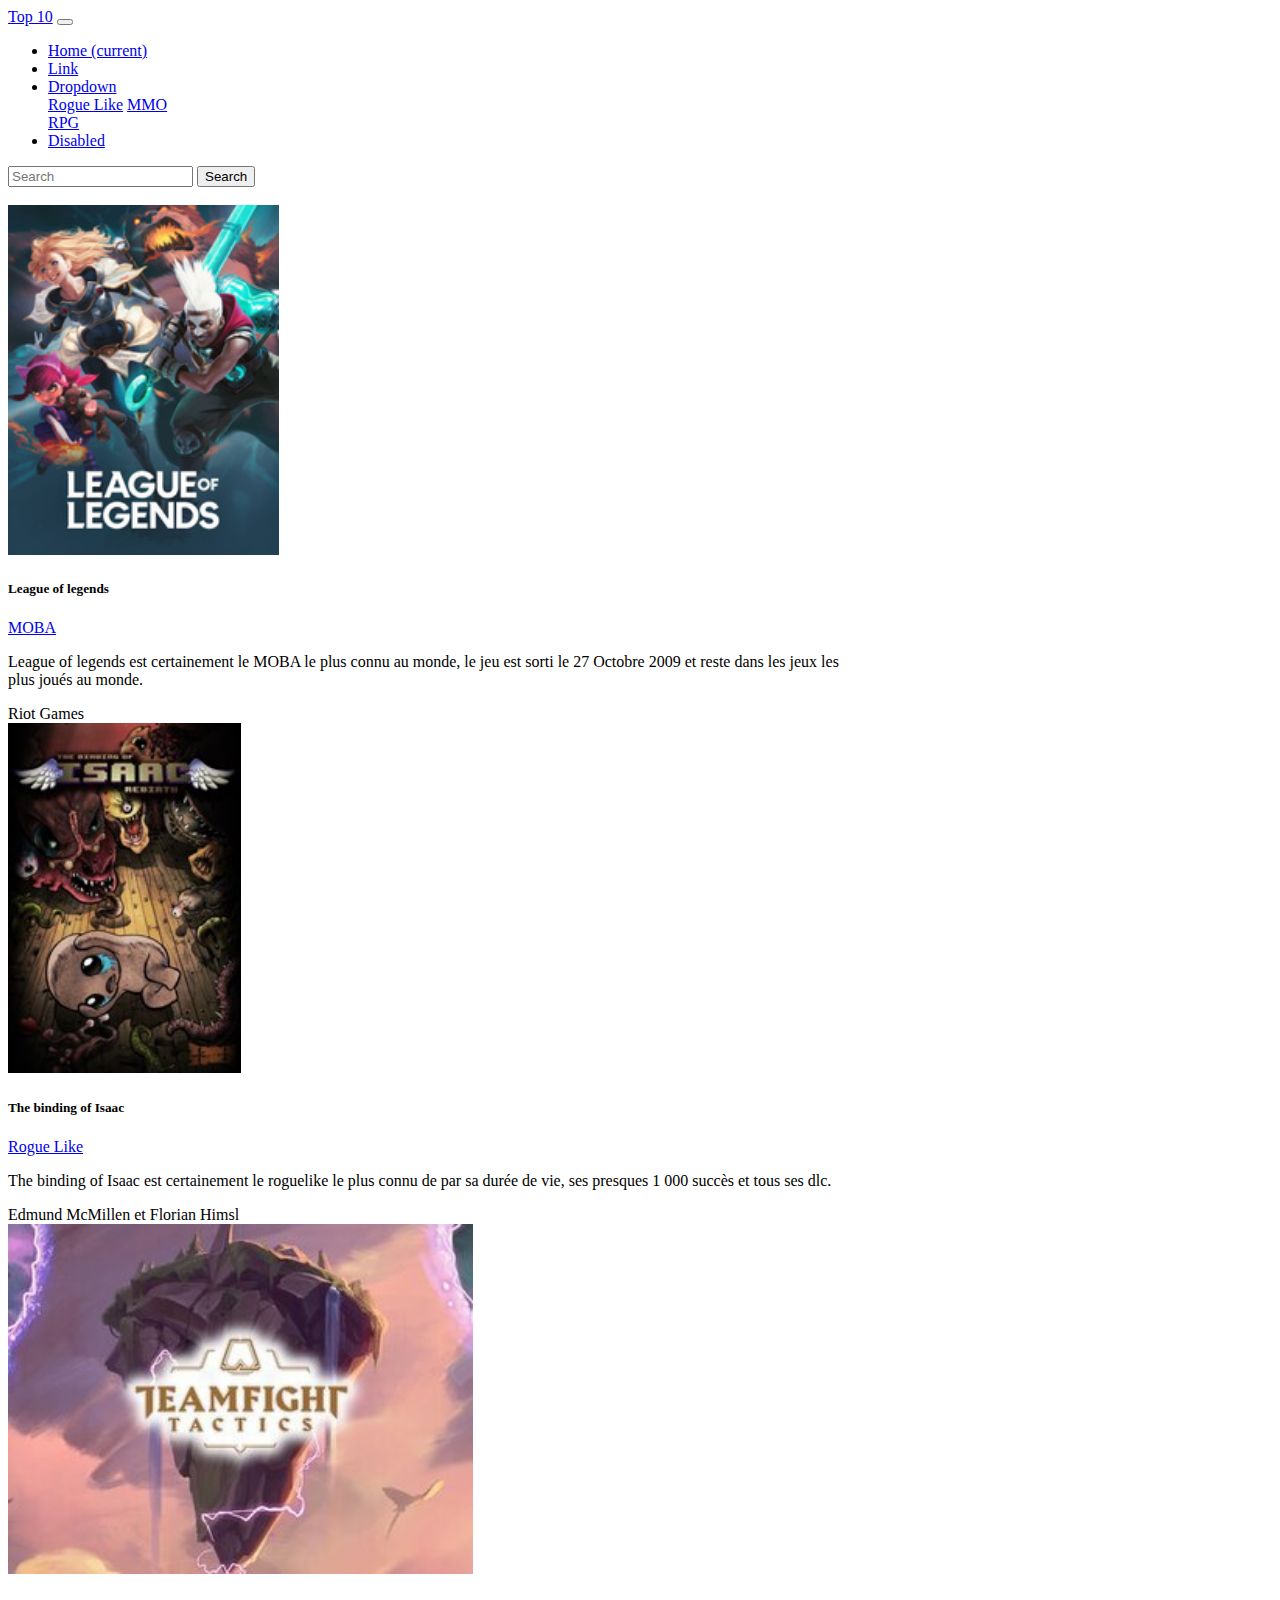
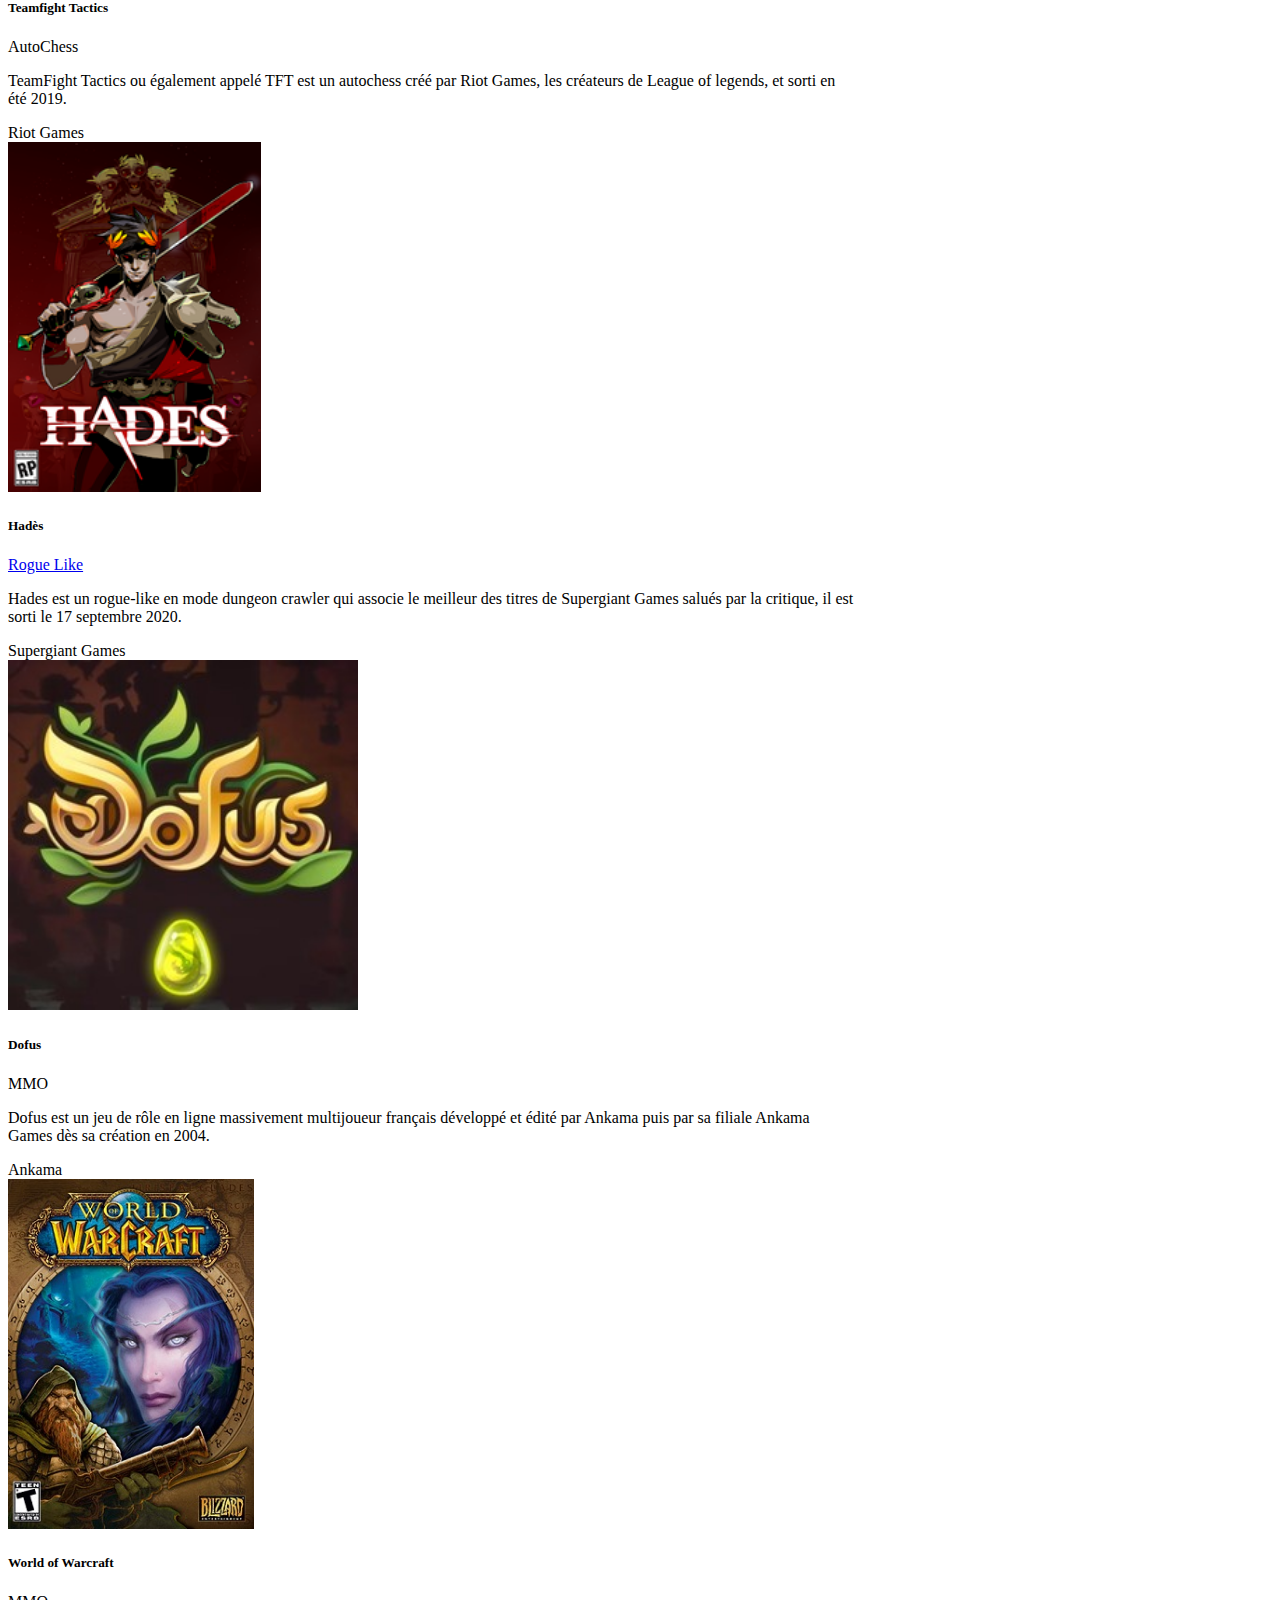
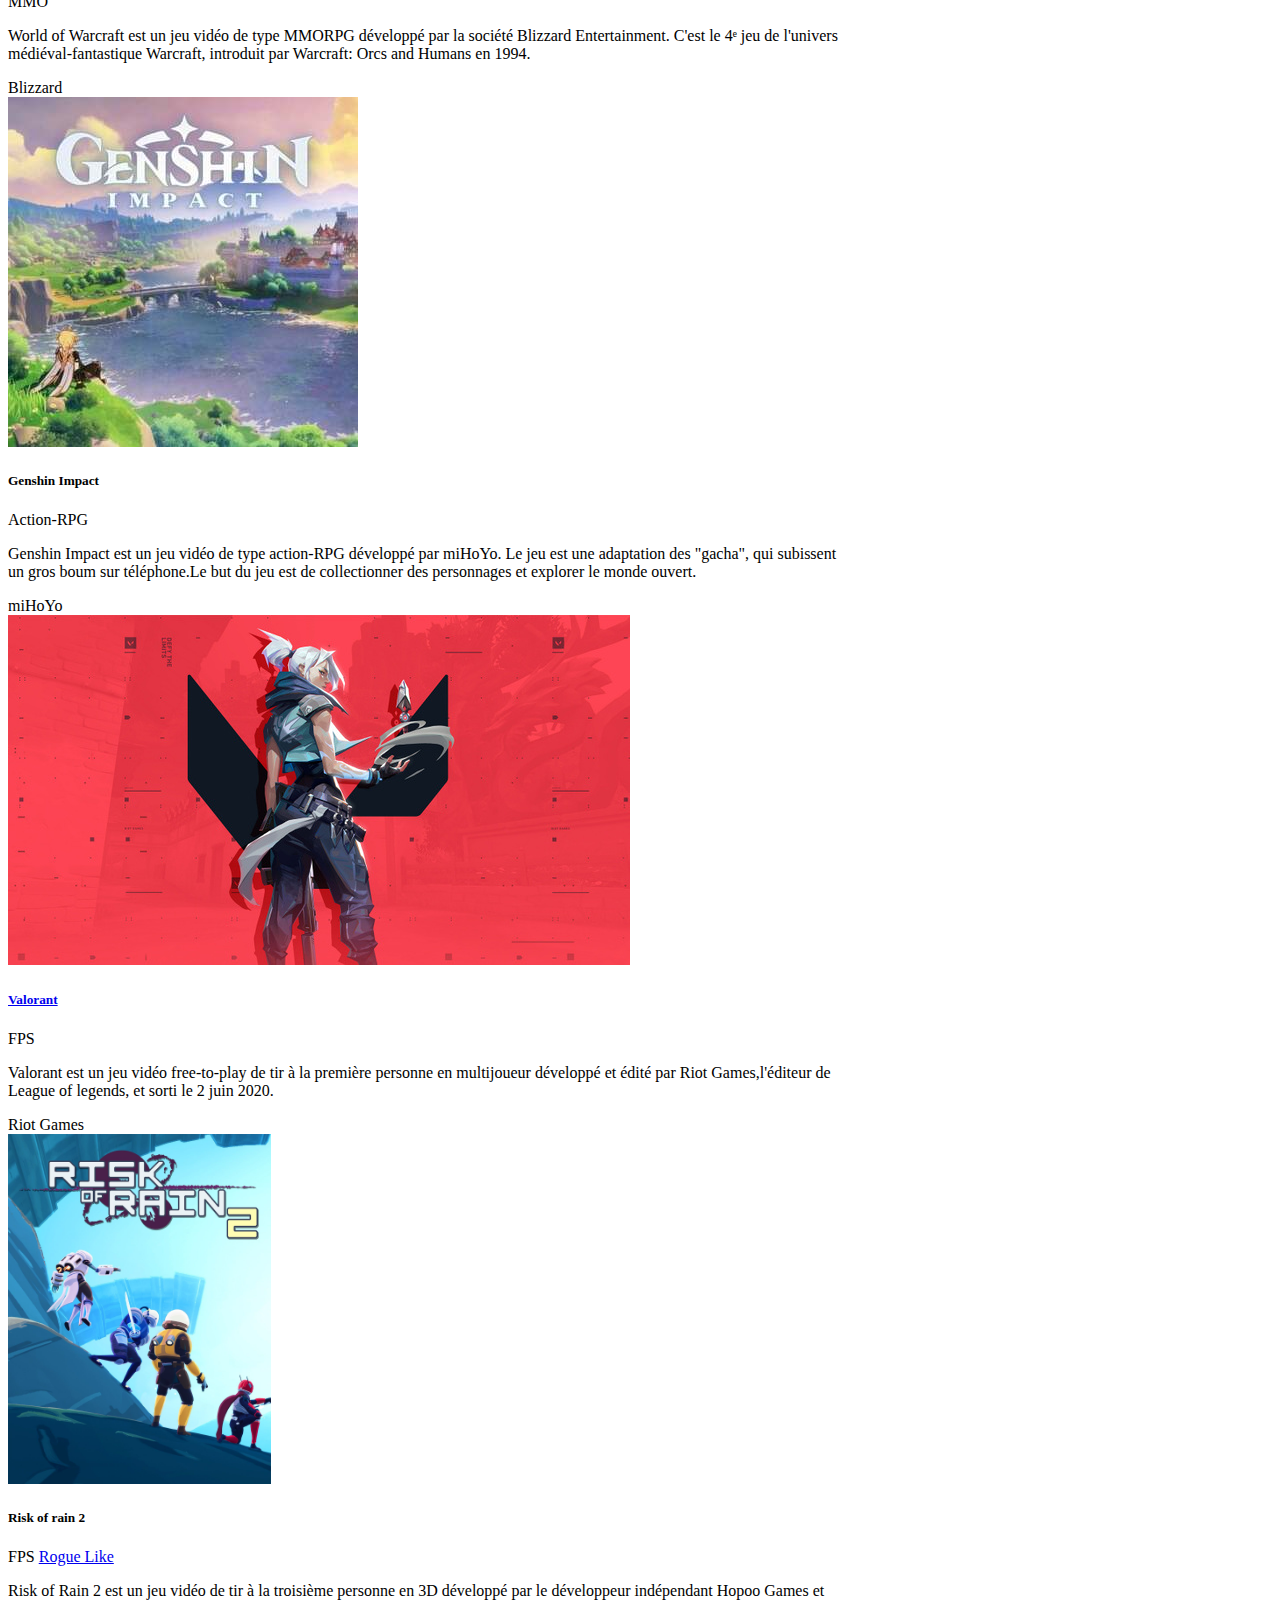
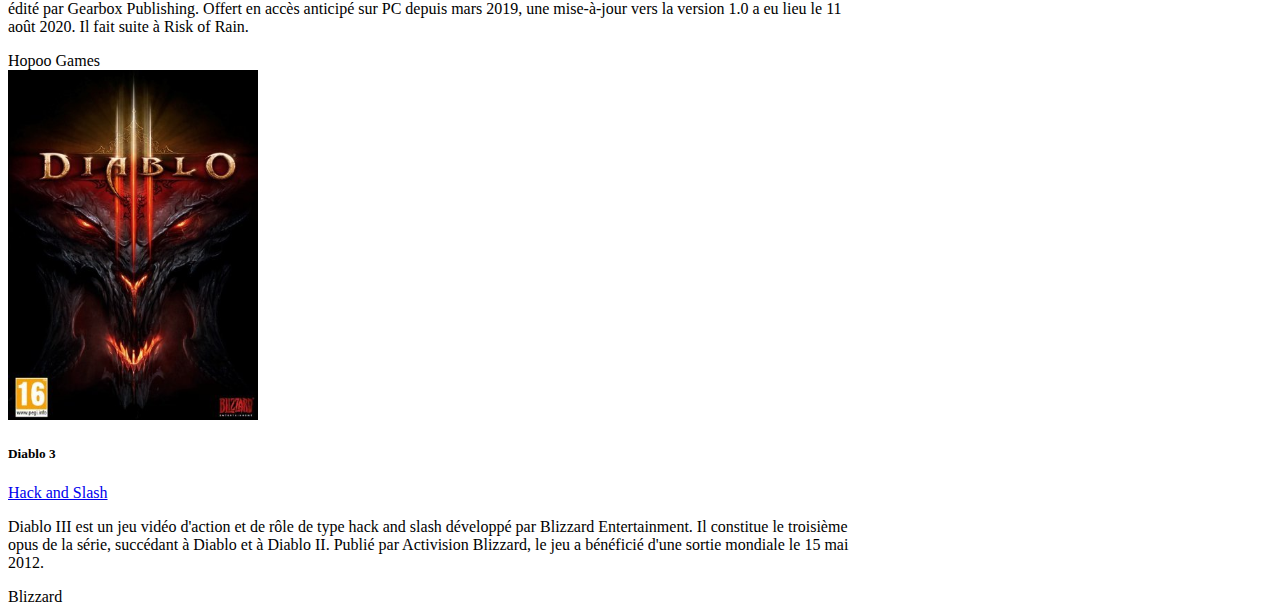
==== front.html @ 558c1506 "test" ====
<!DOCTYPE html>
<html lang="en">

<head>
    <meta charset="UTF-8">
    <meta name="viewport" content="width=device-width, initial-scale=1, shrink-to-fit=no">
    <link rel="stylesheet" href="https://cdn.jsdelivr.net/npm/bootstrap@4.5.3/dist/css/bootstrap.min.css"
        integrity="sha384-TX8t27EcRE3e/ihU7zmQxVncDAy5uIKz4rEkgIXeMed4M0jlfIDPvg6uqKI2xXr2" crossorigin="anonymous">
    <link rel="stylesheet" href="style.css">
    <title>Top 10</title>
</head>
<nav class="navbar navbar-expand-lg navbar-dark bg-dark">
    <a class="navbar-brand" href="#">Top 10</a>
    <button class="navbar-toggler" type="button" data-toggle="collapse" data-target="#navbarSupportedContent" aria-controls="navbarSupportedContent" aria-expanded="false" aria-label="Toggle navigation">
      <span class="navbar-toggler-icon"></span>
    </button>
  
    <div class="collapse navbar-collapse" id="navbarSupportedContent">
      <ul class="navbar-nav mr-auto">
        <li class="nav-item active">
          <a class="nav-link" href="#">Home <span class="sr-only">(current)</span></a>
        </li>
        <li class="nav-item">
          <a class="nav-link" href="#">Link</a>
        </li>
        <li class="nav-item dropdown">
          <a class="nav-link dropdown-toggle" href="#" id="navbarDropdown" role="button" data-toggle="dropdown" aria-haspopup="true" aria-expanded="false">
            Dropdown
          </a>
          <div class="dropdown-menu" aria-labelledby="navbarDropdown">
            <a class="dropdown-item" href="#">Rogue Like</a>
            <a class="dropdown-item" href="#">MMO</a>
            <div class="dropdown-divider"></div>
            <a class="dropdown-item" href="#">RPG</a>
          </div>
        </li>
        <li class="nav-item">
          <a class="nav-link disabled" href="#">Disabled</a>
        </li>
      </ul>
      <form class="form-inline my-2 my-lg-0">
        <input class="form-control mr-sm-2" type="search" placeholder="Search" aria-label="Search">
        <button class="btn btn-outline-success my-2 my-sm-0" type="submit">Search</button>
      </form>
    </div>
</nav>

<body>
    <br>
    <script src="https://code.jquery.com/jquery-3.5.1.slim.min.js"
        integrity="sha384-DfXdz2htPH0lsSSs5nCTpuj/zy4C+OGpamoFVy38MVBnE+IbbVYUew+OrCXaRkfj" crossorigin="anonymous">
    </script>

    <div class="row row-cols-1 row-cols-md-4 mx-auto" style="max-width: 67%;">
        <div class="col mb-4">
            <div class="card text-white bg-dark">
                <img src="images\leagueoflegendstest (1).jpg" style="height: 350px;" class="card-img-top" alt="Lol">
                <div class="card-body">
                    <h5 class="card-title">League of legends</h5>
                    <a href="#" class="badge badge-info">MOBA</a>
                    <p class="card-text">League of legends est certainement le MOBA le plus connu au monde, le jeu est
                        sorti le 27 Octobre 2009 et reste dans les jeux les plus joués au monde.</p>
                    <footer class="blockquote-footer">Riot Games<cite title="Source Title"></cite></footer>
                </div>
            </div>
        </div>
        <div class="col mb-4">
            <div class="card text-white bg-dark">
                <img src="images\TBDOI.jpg" style="height: 350px;" class="card-img-top" alt="tbi">
                <div class="card-body">
                    <h5 class="card-title">The binding of Isaac</h5>
                    <a href="#" class="badge badge-success">Rogue Like</a>
                    <p class="card-text">The binding of Isaac est certainement le roguelike le plus connu de par sa
                        durée de vie, ses presques 1 000 succès et tous ses dlc.</p>
                    <footer class="blockquote-footer">Edmund McMillen et Florian Himsl<cite title="Source Title"></cite></footer>
                </div>
            </div>
        </div>
        <div class="col mb-4">
            <div class="card text-white bg-dark">
                <img src="images\tft (1).jpg" style="height: 350px;" class="card-img-top" alt="tft">
                <div class="card-body">
                    <h5 class="card-title">Teamfight Tactics</h5>
                    <span class="badge badge-pill badge-secondary">AutoChess</span>
                    <p class="card-text">TeamFight Tactics ou également appelé TFT est un autochess créé par Riot Games,
                        les créateurs de League of legends, et sorti en été 2019.</p>
                        <footer class="blockquote-footer">Riot Games<cite title="Source Title"></cite></footer>
                </div>
            </div>
        </div>
        <div class="col mb-4">
            <div class="card text-white bg-dark">
                <img src="images\hades (1).png" style="height: 350px;" class="card-img-top" alt="hades">
                <div class="card-body">
                    <h5 class="card-title">Hadès</h5>
                    <a href="#" class="badge badge-success">Rogue Like</a>
                    <p class="card-text">Hades est un rogue-like en mode dungeon crawler qui associe le meilleur des
                        titres de Supergiant Games salués par la critique, il est sorti le 17 septembre 2020.</p>
                    <footer class="blockquote-footer">Supergiant Games<cite title="Source Title"></cite></footer>
                </div>
            </div>
        </div>
        <div class="col mb-4">
            <div class="card text-white bg-dark">
                <img src="images\dofus-aTLTcV (1).jpg" style="height: 350px;" class="card-img-top" alt="dofus">
                <div class="card-body">
                    <h5 class="card-title">Dofus</h5>
                    <span class="badge badge-pill badge-light">MMO</span>
                    <p class="card-text">Dofus est un jeu de rôle en ligne massivement multijoueur français développé et
                        édité par Ankama puis par sa filiale Ankama Games dès sa création en 2004.</p>
                    <footer class="blockquote-footer">Ankama<cite title="Source Title"></cite></footer>
                </div>
            </div>
        </div>
        <div class="col mb-4">
            <div class="card text-white bg-dark">
                <img src="images\Wow.jpg" style="height: 350px;" class="card-img-top" alt="wow">
                <div class="card-body">
                    <h5 class="card-title">World of Warcraft</h5>
                    <span class="badge badge-pill badge-light">MMO</span>
                    <p class="card-text">World of Warcraft est un jeu vidéo de type MMORPG développé par la société
                        Blizzard Entertainment. C'est le 4ᵉ jeu de l'univers médiéval-fantastique Warcraft, introduit
                        par Warcraft: Orcs and Humans en 1994.</p>
                    <footer class="blockquote-footer">Blizzard<cite title="Source Title"></cite></footer>
                </div>
            </div>
        </div>
        <div class="col mb-4">
            <div class="card text-white bg-dark">
                <img src="images\genshin-impact-cover (1).jpg" style="height: 350px;" class="card-img-top"
                    alt="genshin">
                <div class="card-body">
                    <h5 class="card-title">Genshin Impact</h5>
                    <span class="badge badge-pill badge-warning">Action-RPG</span>
                    <p class="card-text">Genshin Impact est un jeu vidéo de type action-RPG développé par miHoYo. Le jeu
                        est une adaptation des "gacha", qui subissent un gros boum sur téléphone.Le but du jeu est de
                        collectionner des personnages et explorer le monde ouvert.</p>
                    <footer class="blockquote-footer">miHoYo<cite title="Source Title"></cite></footer>
                </div>
            </div>
        </div>
        <div class="col mb-4">
            <div class="card text-white bg-dark">
                <img src="images\valolo (1).jpg" style="height: 350px;" class="card-img-top" alt="valorant">
                <div class="card-body">
                    <h5 class="card-title"><a href="https://playvalorant.com/en-gb/">Valorant</a></h5>
                    <span class="badge badge-pill badge-primary">FPS</span>
                    <p class="card-text">Valorant est un jeu vidéo free-to-play de tir à la première personne en multijoueur développé et édité par Riot Games,l'éditeur de League of legends, et sorti le 2 juin 2020.</p>
                    <footer class="blockquote-footer">Riot Games<cite title="Source Title"></cite></footer>
                </div>
            </div>
        </div>
        <div class="col mb-4">
            <div class="card text-white bg-dark">
                <img src="images\risk-of-rain-2-cover.jpg" style="height: 350px;" class="card-img-top" alt="Lol">
                <div class="card-body">
                    <h5 class="card-title">Risk of rain 2</h5>
                    <span class="badge badge-pill badge-primary">FPS</span>
                    <a href="#Lol" class="badge badge-success">Rogue Like</a>
                    <p class="card-text">Risk of Rain 2 est un jeu vidéo de tir à la troisième personne en 3D développé par le développeur indépendant Hopoo Games et édité par Gearbox Publishing. Offert en accès anticipé sur PC depuis mars 2019, une mise-à-jour vers la version 1.0 a eu lieu le 11 août 2020. Il fait suite à Risk of Rain.</p>
                    <footer class="blockquote-footer">Hopoo Games<cite title="Source Title"></cite></footer>
                </div>
            </div>
        </div>
        <div class="col mb-4">
            <div class="card text-white bg-dark">
                <img src="images\diablo3.jpg" style="height: 350px;" class="card-img-top" alt="Lol">
                <div class="card-body">
                    <h5 class="card-title">Diablo 3</h5>
                    <a href="#" class="badge badge-danger">Hack and Slash</a>
                    <p class="card-text">Diablo III est un jeu vidéo d'action et de rôle de type hack and slash développé par Blizzard Entertainment. Il constitue le troisième opus de la série, succédant à Diablo et à Diablo II. Publié par Activision Blizzard, le jeu a bénéficié d'une sortie mondiale le 15 mai 2012.</p>
                    <footer class="blockquote-footer">Blizzard<cite title="Source Title"></cite></footer>
                    
                </div>
            </div>
        </div>


    </div>
</body>

</html>
---- style.css ----
body {
    background: url(images\milky.jpg)no-repeat fixed;
    background: cover;
}
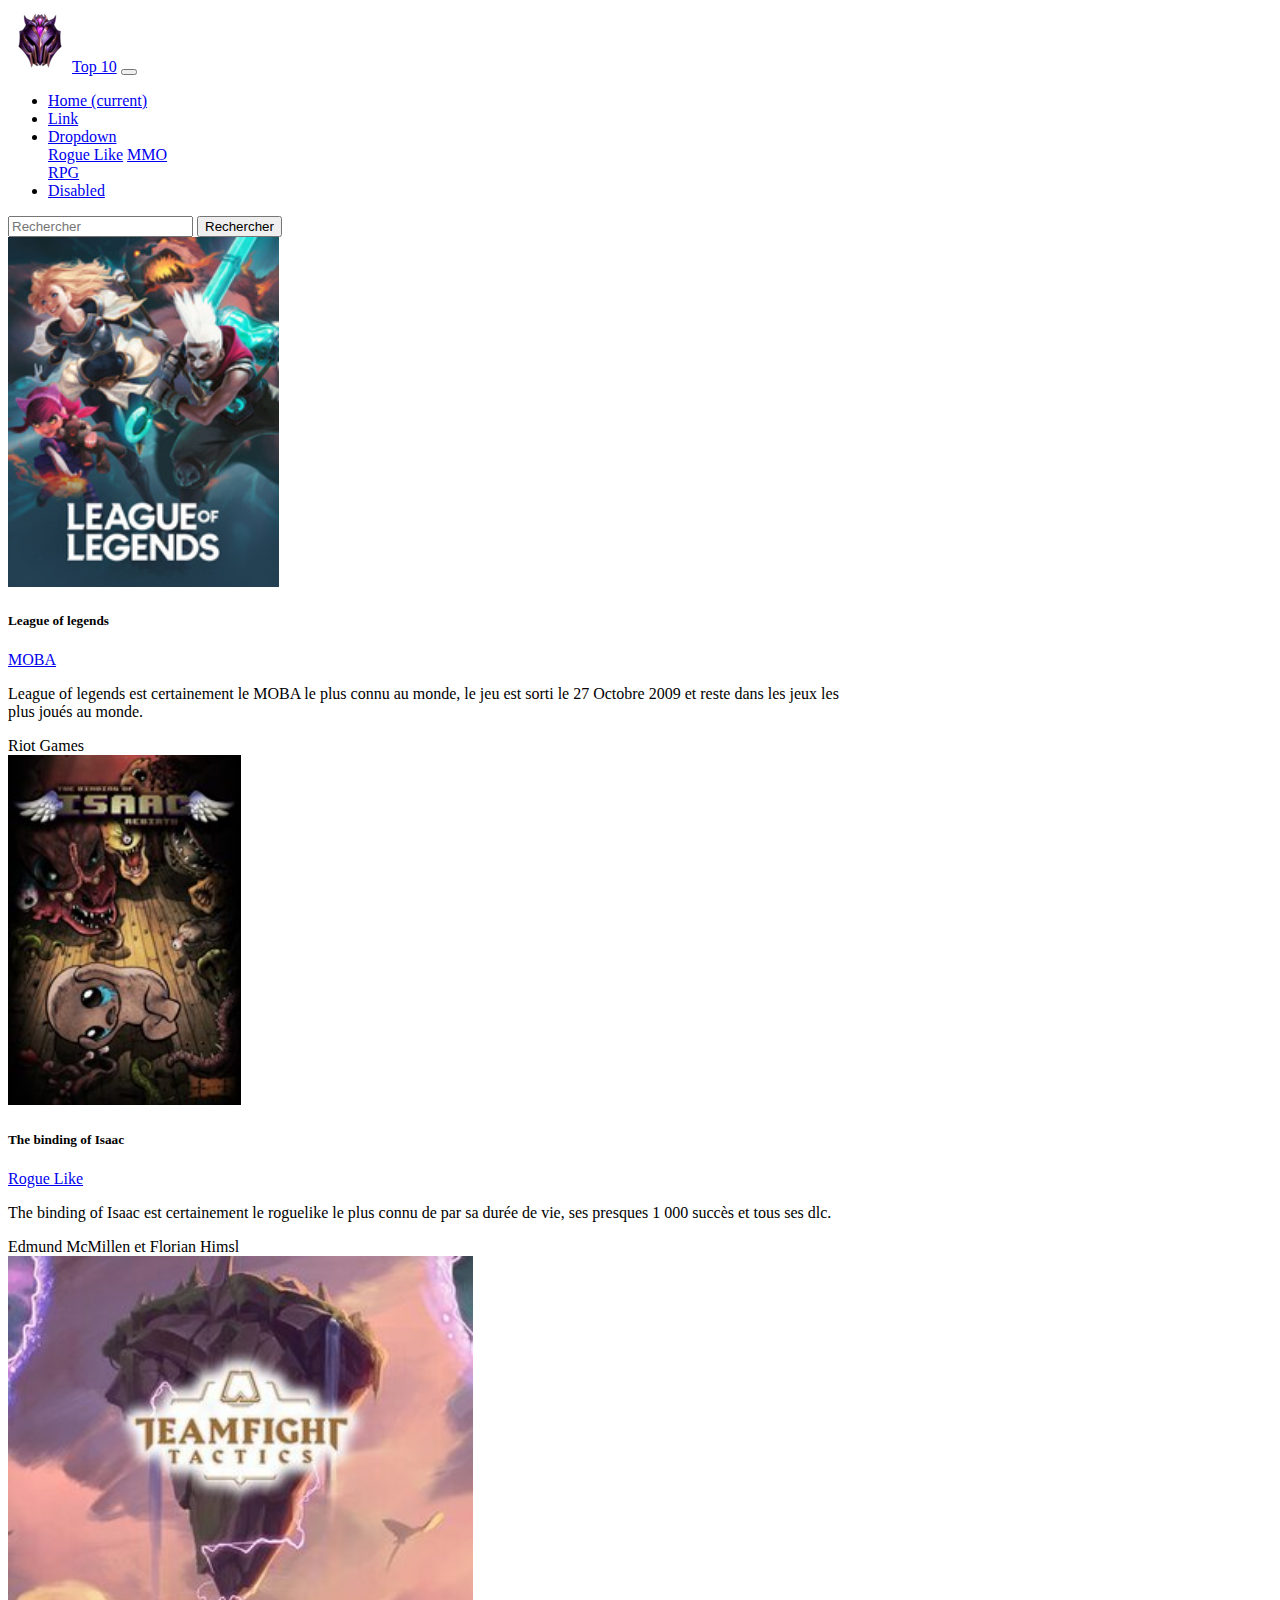
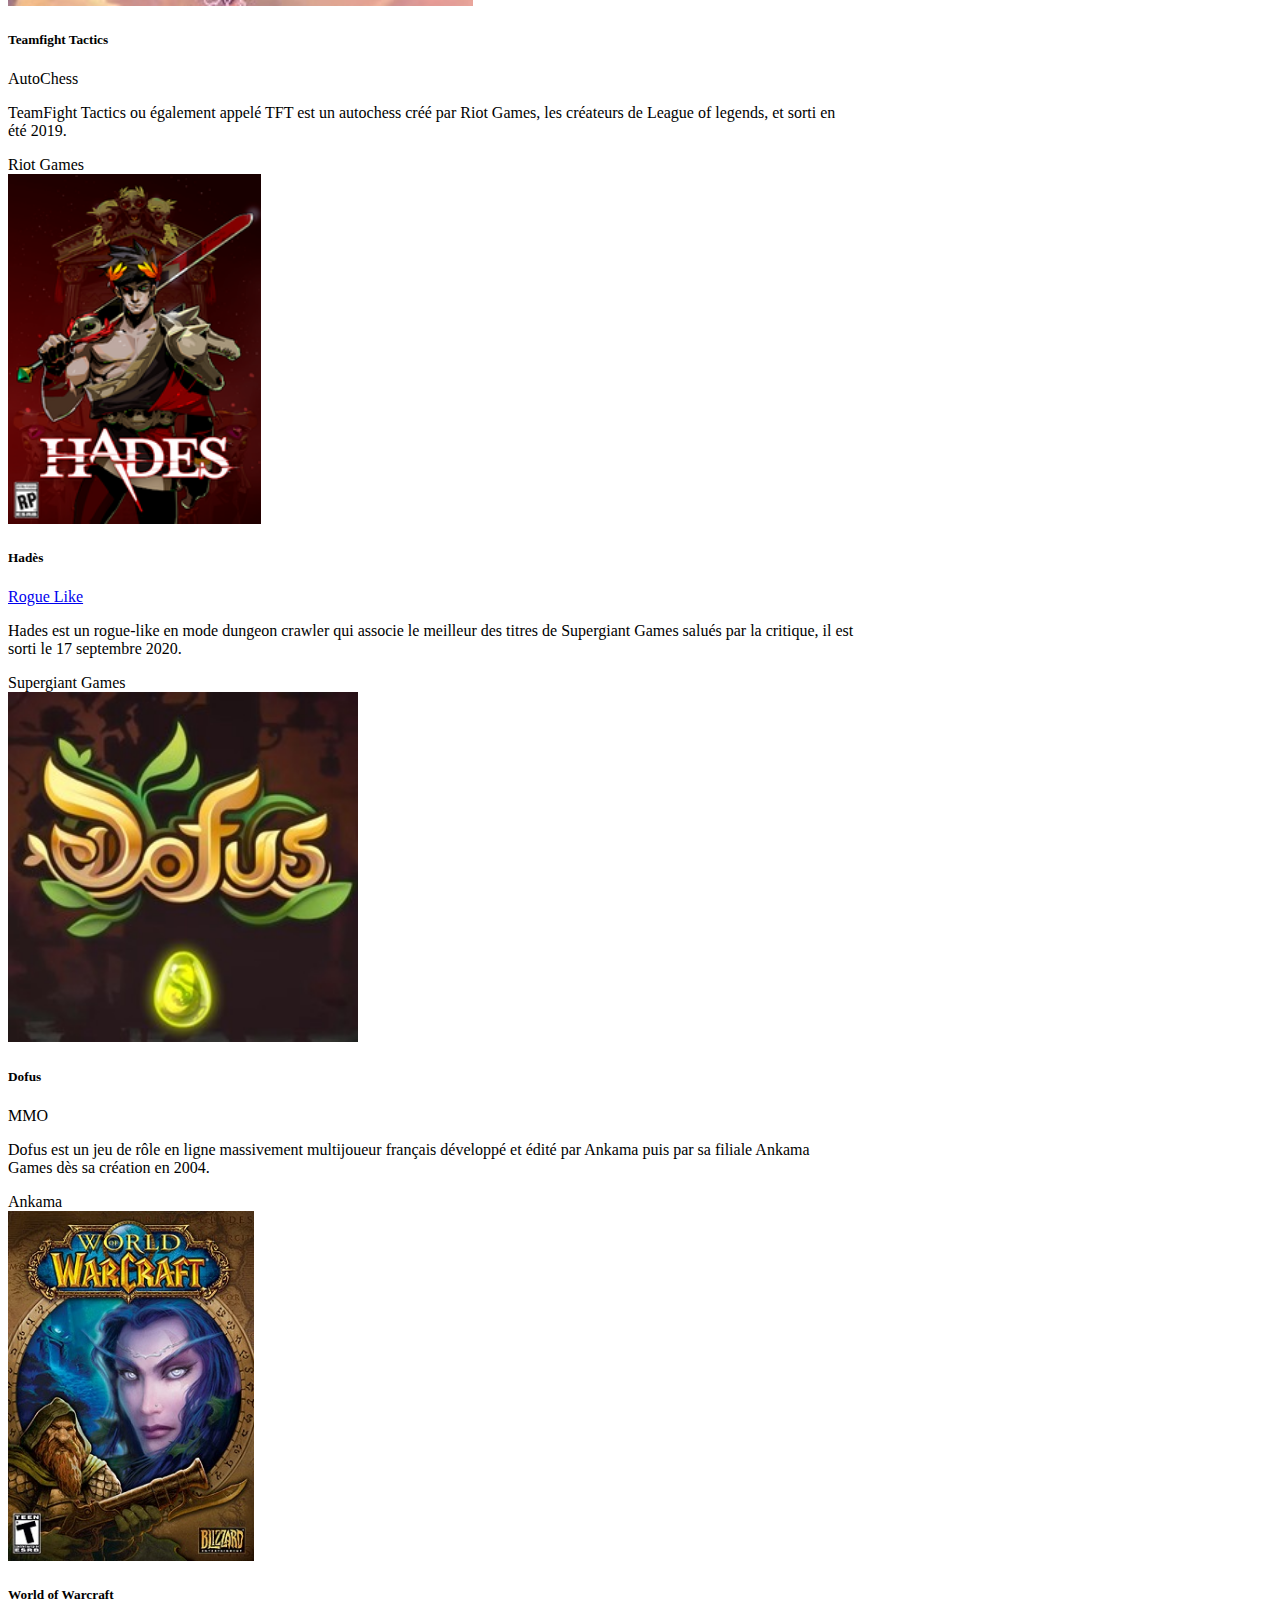
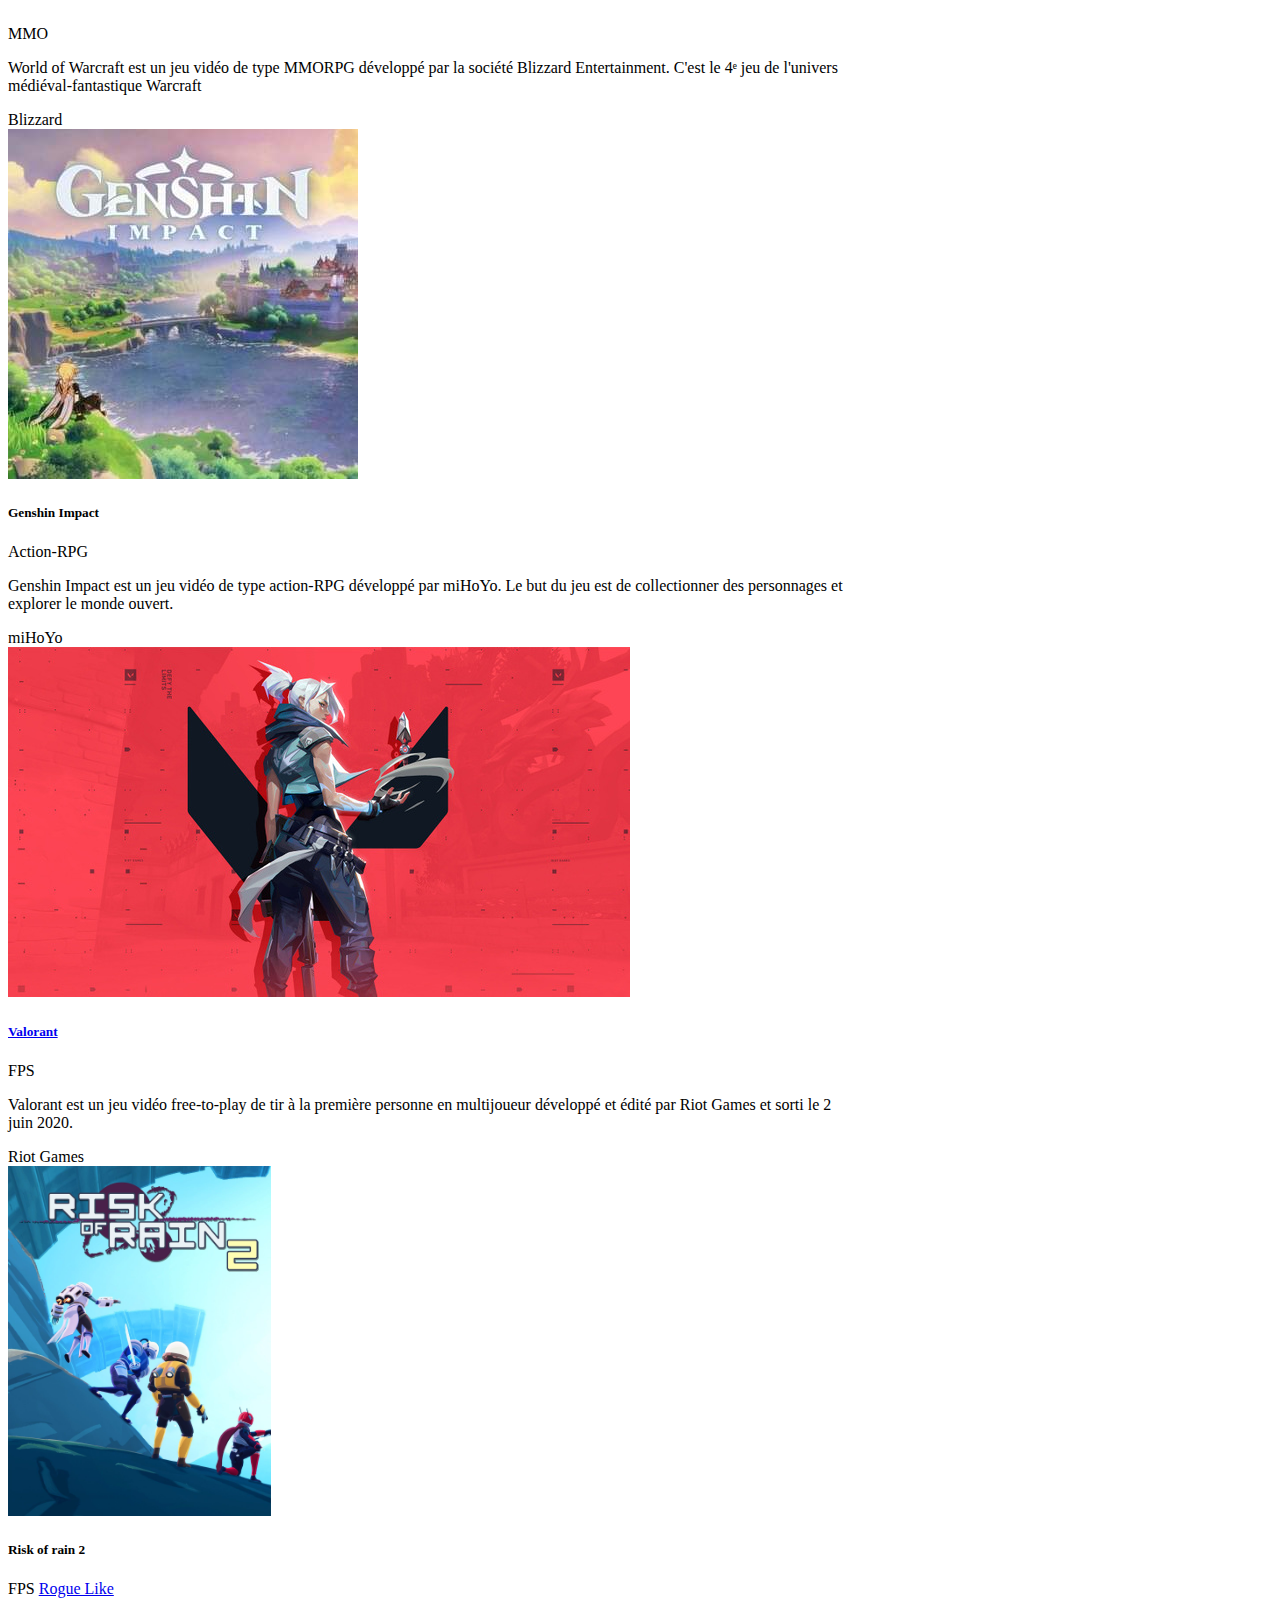
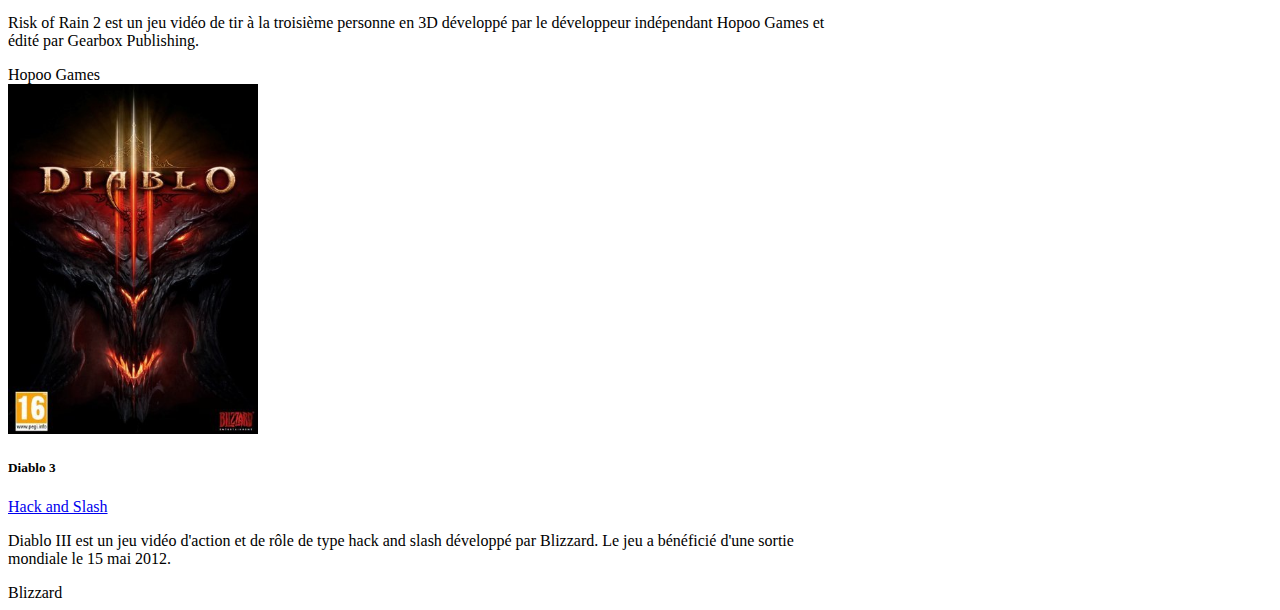
==== commit 1174195c: "try" ====
--- a/front.html
+++ b/front.html
@@ -4,13 +4,13 @@
 <head>
     <meta charset="UTF-8">
     <meta name="viewport" content="width=device-width, initial-scale=1, shrink-to-fit=no">
+    <link rel="stylesheet" href="style.css">
     <link rel="stylesheet" href="https://cdn.jsdelivr.net/npm/bootstrap@4.5.3/dist/css/bootstrap.min.css"
         integrity="sha384-TX8t27EcRE3e/ihU7zmQxVncDAy5uIKz4rEkgIXeMed4M0jlfIDPvg6uqKI2xXr2" crossorigin="anonymous">
-    <link rel="stylesheet" href="style.css">
     <title>Top 10</title>
 </head>
 <nav class="navbar navbar-expand-lg navbar-dark bg-dark">
-    <a class="navbar-brand" href="#">Top 10</a>
+    <a class="navbar-brand" href="#"><img class="rounded-circle" src="images\master_1.png" alt="Circle image">Top 10</a>
     <button class="navbar-toggler" type="button" data-toggle="collapse" data-target="#navbarSupportedContent" aria-controls="navbarSupportedContent" aria-expanded="false" aria-label="Toggle navigation">
       <span class="navbar-toggler-icon"></span>
     </button>
@@ -39,19 +39,25 @@
         </li>
       </ul>
       <form class="form-inline my-2 my-lg-0">
-        <input class="form-control mr-sm-2" type="search" placeholder="Search" aria-label="Search">
-        <button class="btn btn-outline-success my-2 my-sm-0" type="submit">Search</button>
+        <input class="form-control mr-sm-2" type="search" placeholder="Rechercher" aria-label="Search">
+        <button class="btn btn-outline-success my-2 my-sm-0" type="submit">Rechercher</button>
       </form>
     </div>
 </nav>
+<!-- <div class="media">
+    <img src="images\master_1.png"class="d-flex mr-3" data-src="holder.js/64x64?theme=sky" alt="Generic placeholder image">
+    <div class="media-body text-white">
+      <h5 class="mt-0 text-white" >Master tft</h5>
+      Je suis passé master sur tft en octobre 2020.
+    </div>
+</div> -->
 
 <body>
-    <br>
     <script src="https://code.jquery.com/jquery-3.5.1.slim.min.js"
         integrity="sha384-DfXdz2htPH0lsSSs5nCTpuj/zy4C+OGpamoFVy38MVBnE+IbbVYUew+OrCXaRkfj" crossorigin="anonymous">
     </script>
 
-    <div class="row row-cols-1 row-cols-md-4 mx-auto" style="max-width: 67%;">
+    <div class="row row-cols-1 row-cols-md-4 mx-auto mt-2" style="max-width: 67%;">
         <div class="col mb-4">
             <div class="card text-white bg-dark">
                 <img src="images\leagueoflegendstest (1).jpg" style="height: 350px;" class="card-img-top" alt="Lol">
@@ -119,8 +125,7 @@
                     <h5 class="card-title">World of Warcraft</h5>
                     <span class="badge badge-pill badge-light">MMO</span>
                     <p class="card-text">World of Warcraft est un jeu vidéo de type MMORPG développé par la société
-                        Blizzard Entertainment. C'est le 4ᵉ jeu de l'univers médiéval-fantastique Warcraft, introduit
-                        par Warcraft: Orcs and Humans en 1994.</p>
+                        Blizzard Entertainment. C'est le 4ᵉ jeu de l'univers médiéval-fantastique Warcraft</p>
                     <footer class="blockquote-footer">Blizzard<cite title="Source Title"></cite></footer>
                 </div>
             </div>
@@ -132,8 +137,7 @@
                 <div class="card-body">
                     <h5 class="card-title">Genshin Impact</h5>
                     <span class="badge badge-pill badge-warning">Action-RPG</span>
-                    <p class="card-text">Genshin Impact est un jeu vidéo de type action-RPG développé par miHoYo. Le jeu
-                        est une adaptation des "gacha", qui subissent un gros boum sur téléphone.Le but du jeu est de
+                    <p class="card-text">Genshin Impact est un jeu vidéo de type action-RPG développé par miHoYo. Le but du jeu est de
                         collectionner des personnages et explorer le monde ouvert.</p>
                     <footer class="blockquote-footer">miHoYo<cite title="Source Title"></cite></footer>
                 </div>
@@ -145,7 +149,7 @@
                 <div class="card-body">
                     <h5 class="card-title"><a href="https://playvalorant.com/en-gb/">Valorant</a></h5>
                     <span class="badge badge-pill badge-primary">FPS</span>
-                    <p class="card-text">Valorant est un jeu vidéo free-to-play de tir à la première personne en multijoueur développé et édité par Riot Games,l'éditeur de League of legends, et sorti le 2 juin 2020.</p>
+                    <p class="card-text">Valorant est un jeu vidéo free-to-play de tir à la première personne en multijoueur développé et édité par Riot Games et sorti le 2 juin 2020.</p>
                     <footer class="blockquote-footer">Riot Games<cite title="Source Title"></cite></footer>
                 </div>
             </div>
@@ -157,7 +161,7 @@
                     <h5 class="card-title">Risk of rain 2</h5>
                     <span class="badge badge-pill badge-primary">FPS</span>
                     <a href="#Lol" class="badge badge-success">Rogue Like</a>
-                    <p class="card-text">Risk of Rain 2 est un jeu vidéo de tir à la troisième personne en 3D développé par le développeur indépendant Hopoo Games et édité par Gearbox Publishing. Offert en accès anticipé sur PC depuis mars 2019, une mise-à-jour vers la version 1.0 a eu lieu le 11 août 2020. Il fait suite à Risk of Rain.</p>
+                    <p class="card-text">Risk of Rain 2 est un jeu vidéo de tir à la troisième personne en 3D développé par le développeur indépendant Hopoo Games et édité par Gearbox Publishing.</p>
                     <footer class="blockquote-footer">Hopoo Games<cite title="Source Title"></cite></footer>
                 </div>
             </div>
@@ -168,7 +172,7 @@
                 <div class="card-body">
                     <h5 class="card-title">Diablo 3</h5>
                     <a href="#" class="badge badge-danger">Hack and Slash</a>
-                    <p class="card-text">Diablo III est un jeu vidéo d'action et de rôle de type hack and slash développé par Blizzard Entertainment. Il constitue le troisième opus de la série, succédant à Diablo et à Diablo II. Publié par Activision Blizzard, le jeu a bénéficié d'une sortie mondiale le 15 mai 2012.</p>
+                    <p class="card-text">Diablo III est un jeu vidéo d'action et de rôle de type hack and slash développé par Blizzard. Le jeu a bénéficié d'une sortie mondiale le 15 mai 2012.</p>
                     <footer class="blockquote-footer">Blizzard<cite title="Source Title"></cite></footer>
                     
                 </div>
@@ -178,5 +182,4 @@
 
     </div>
 </body>
-
 </html>--- a/style.css
+++ b/style.css
@@ -1,4 +1,6 @@
 body {
-    background: url(images\milky.jpg)no-repeat fixed;
-    background: cover;
+    background: url(https://fr.gamewallpapers.com/download.php?img=wallpaper_destiny_2_beyond_light_01_1920x1080.jpg)no-repeat fixed;
+}
+.footer-bot{
+    background:grey;
 }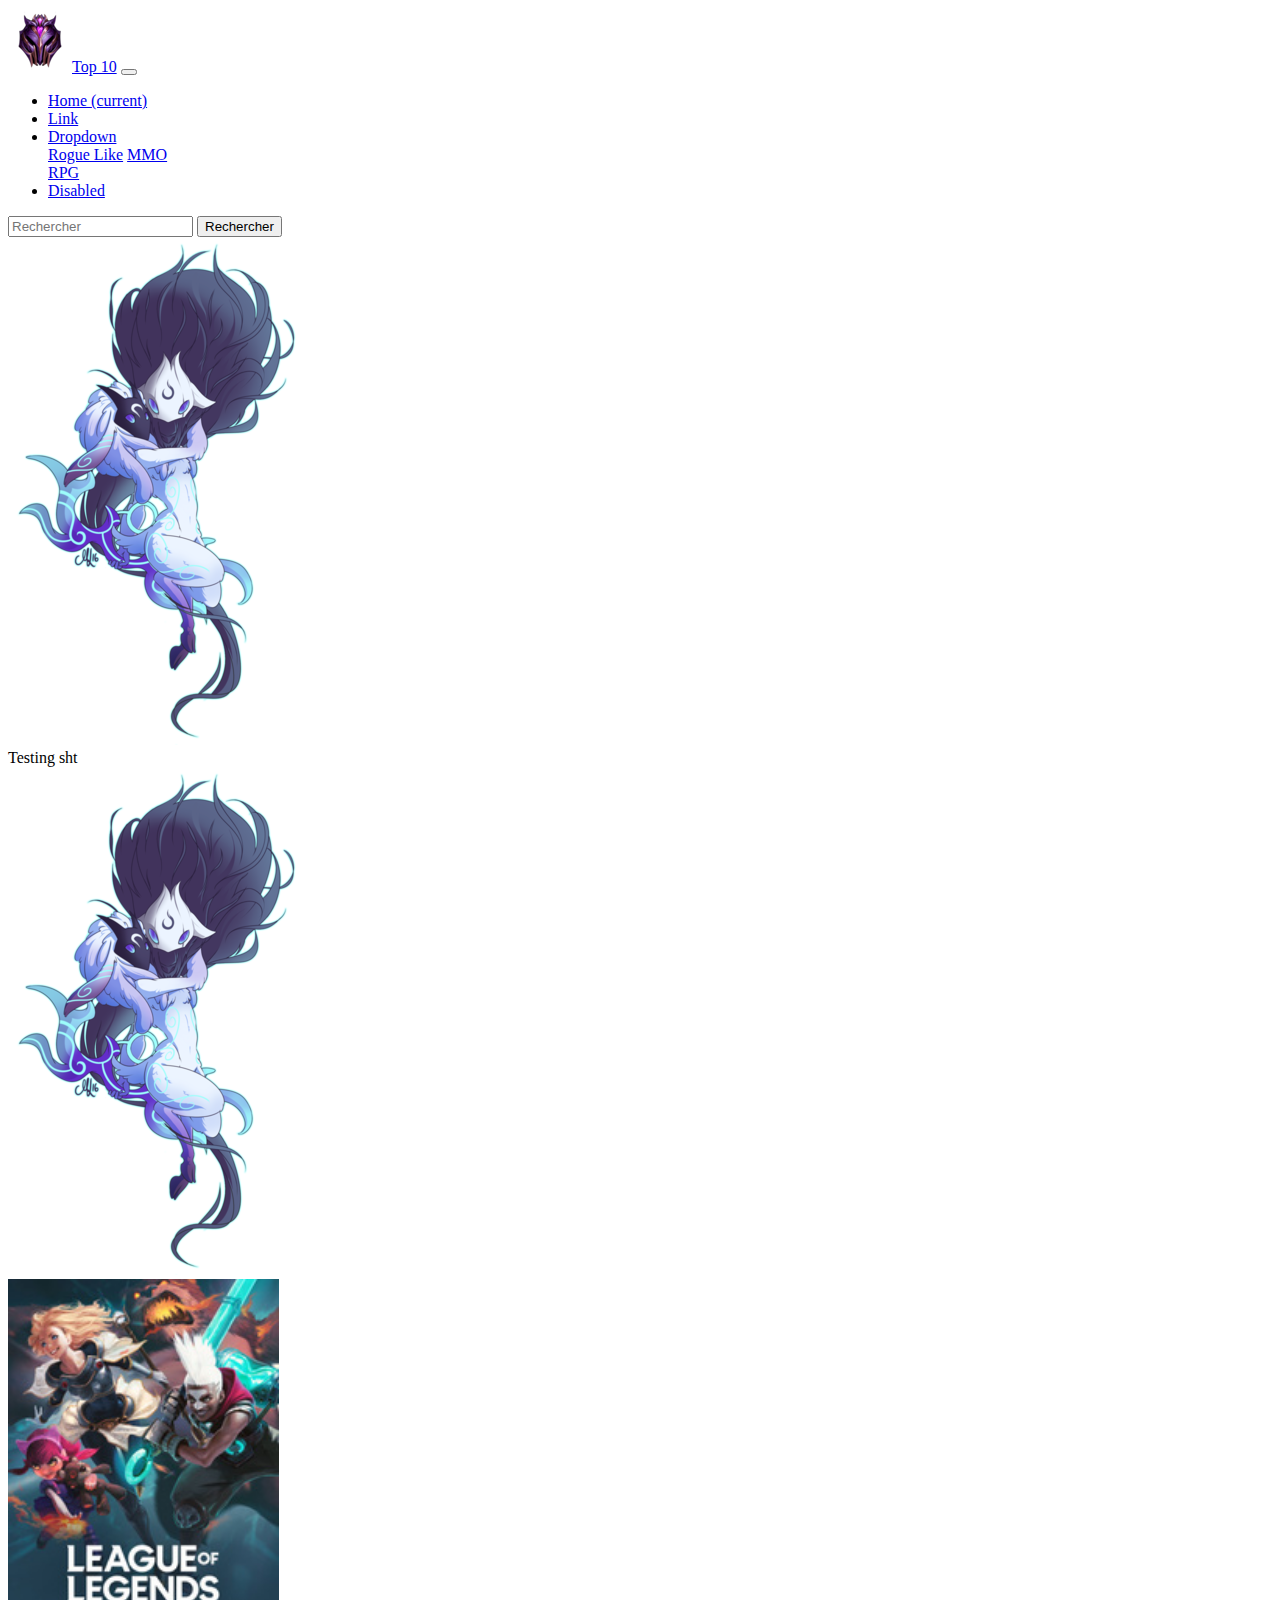
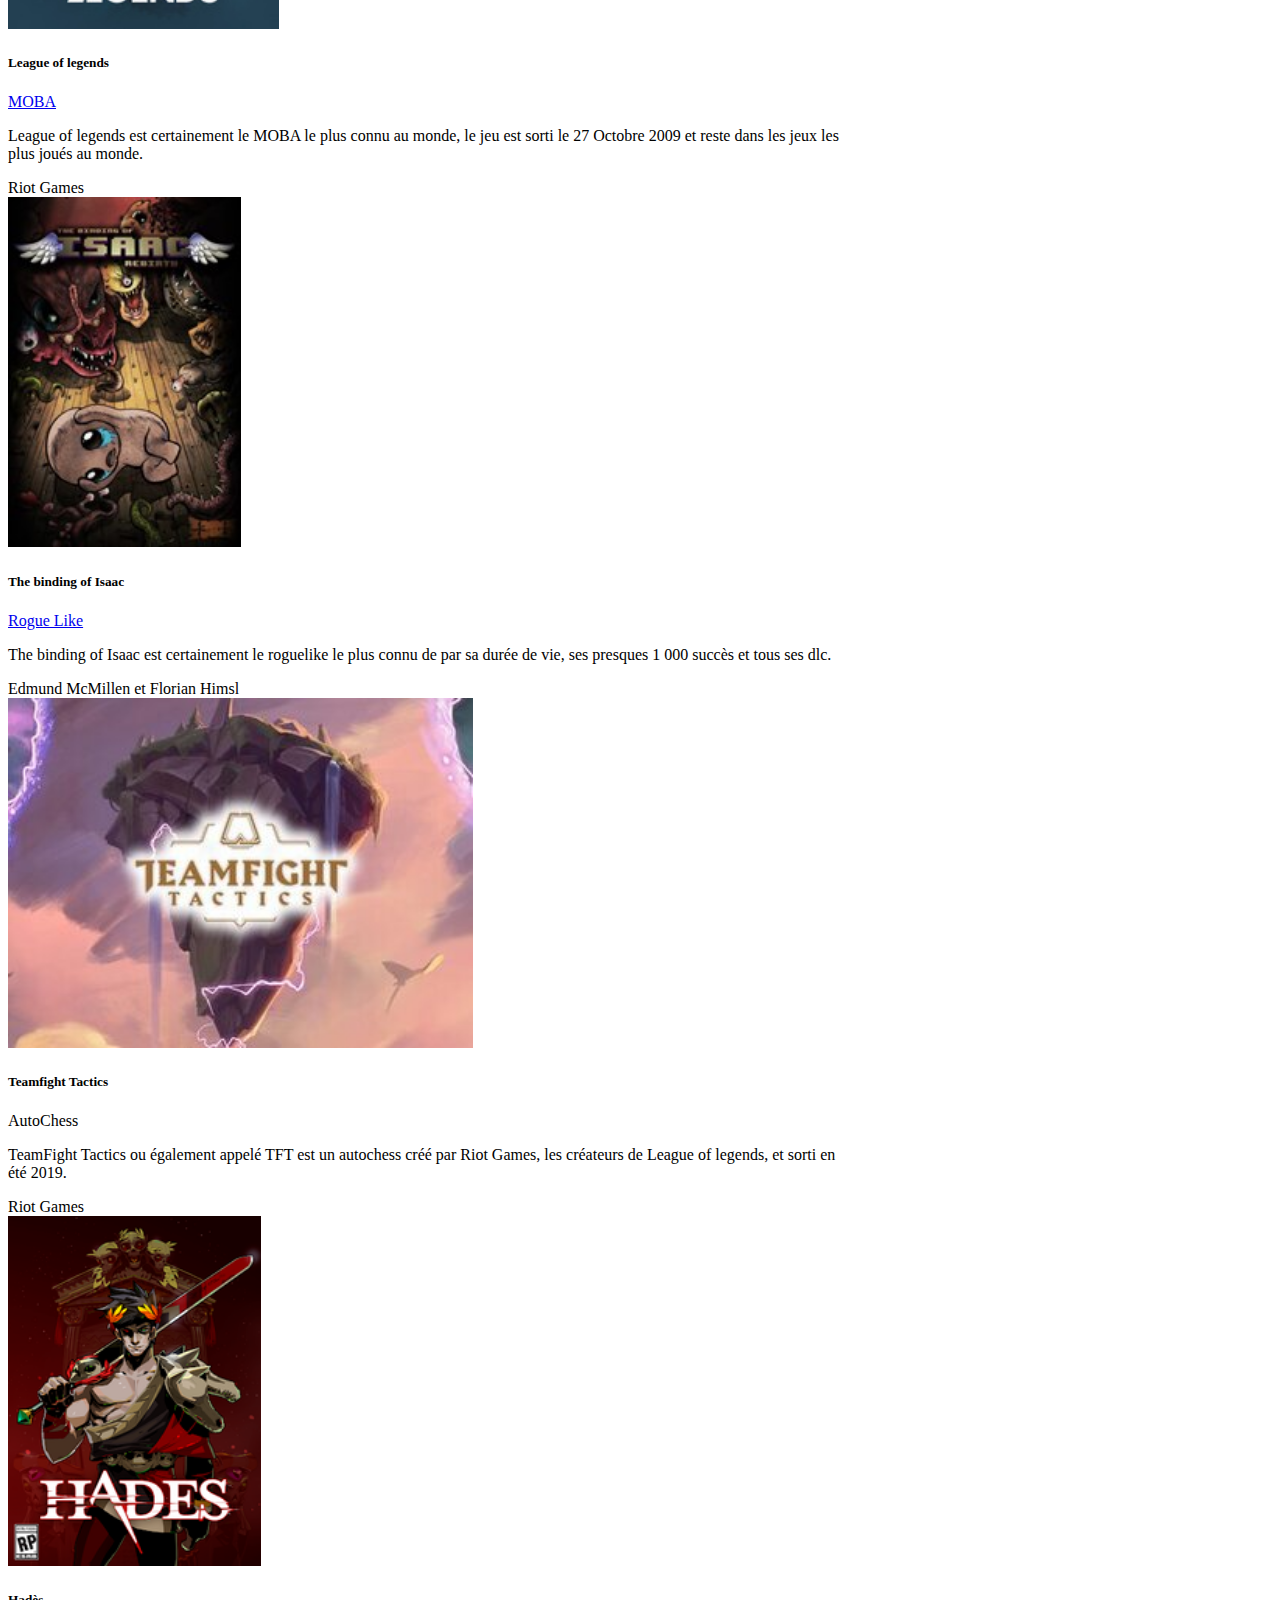
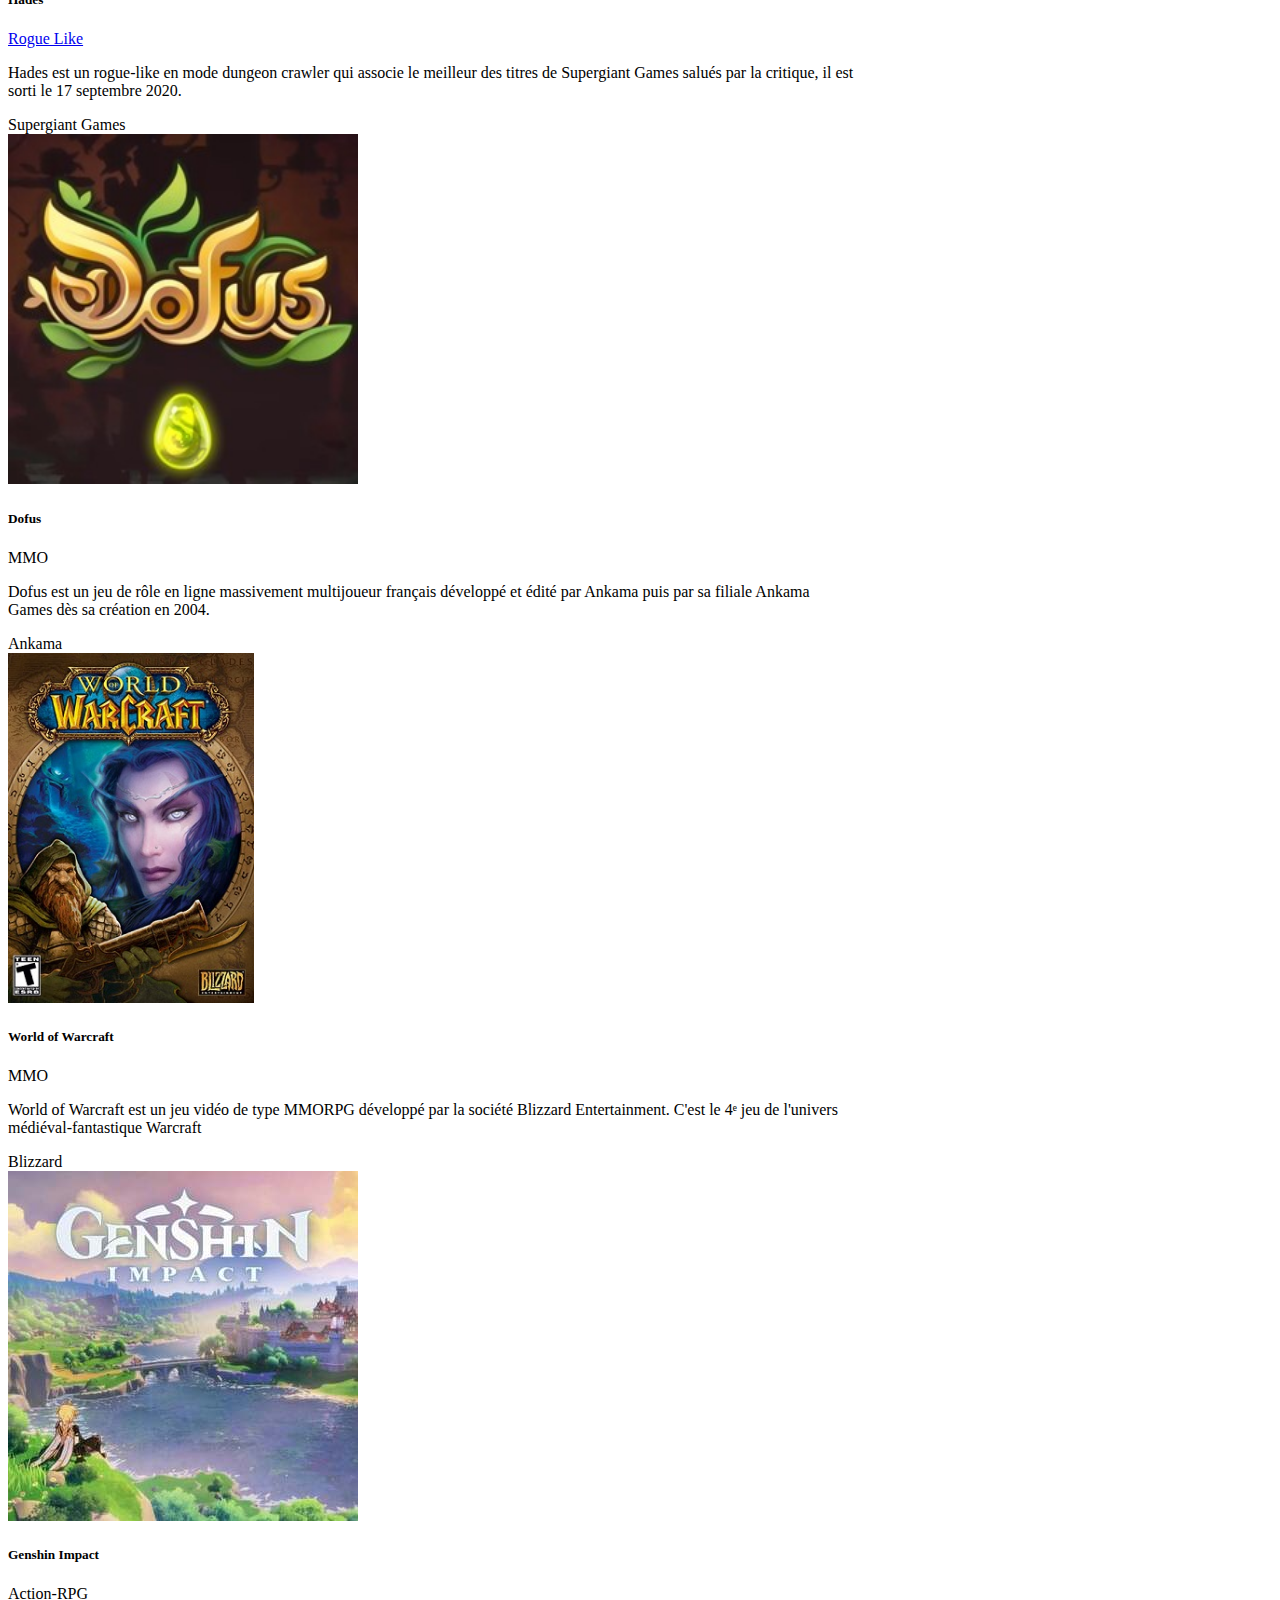
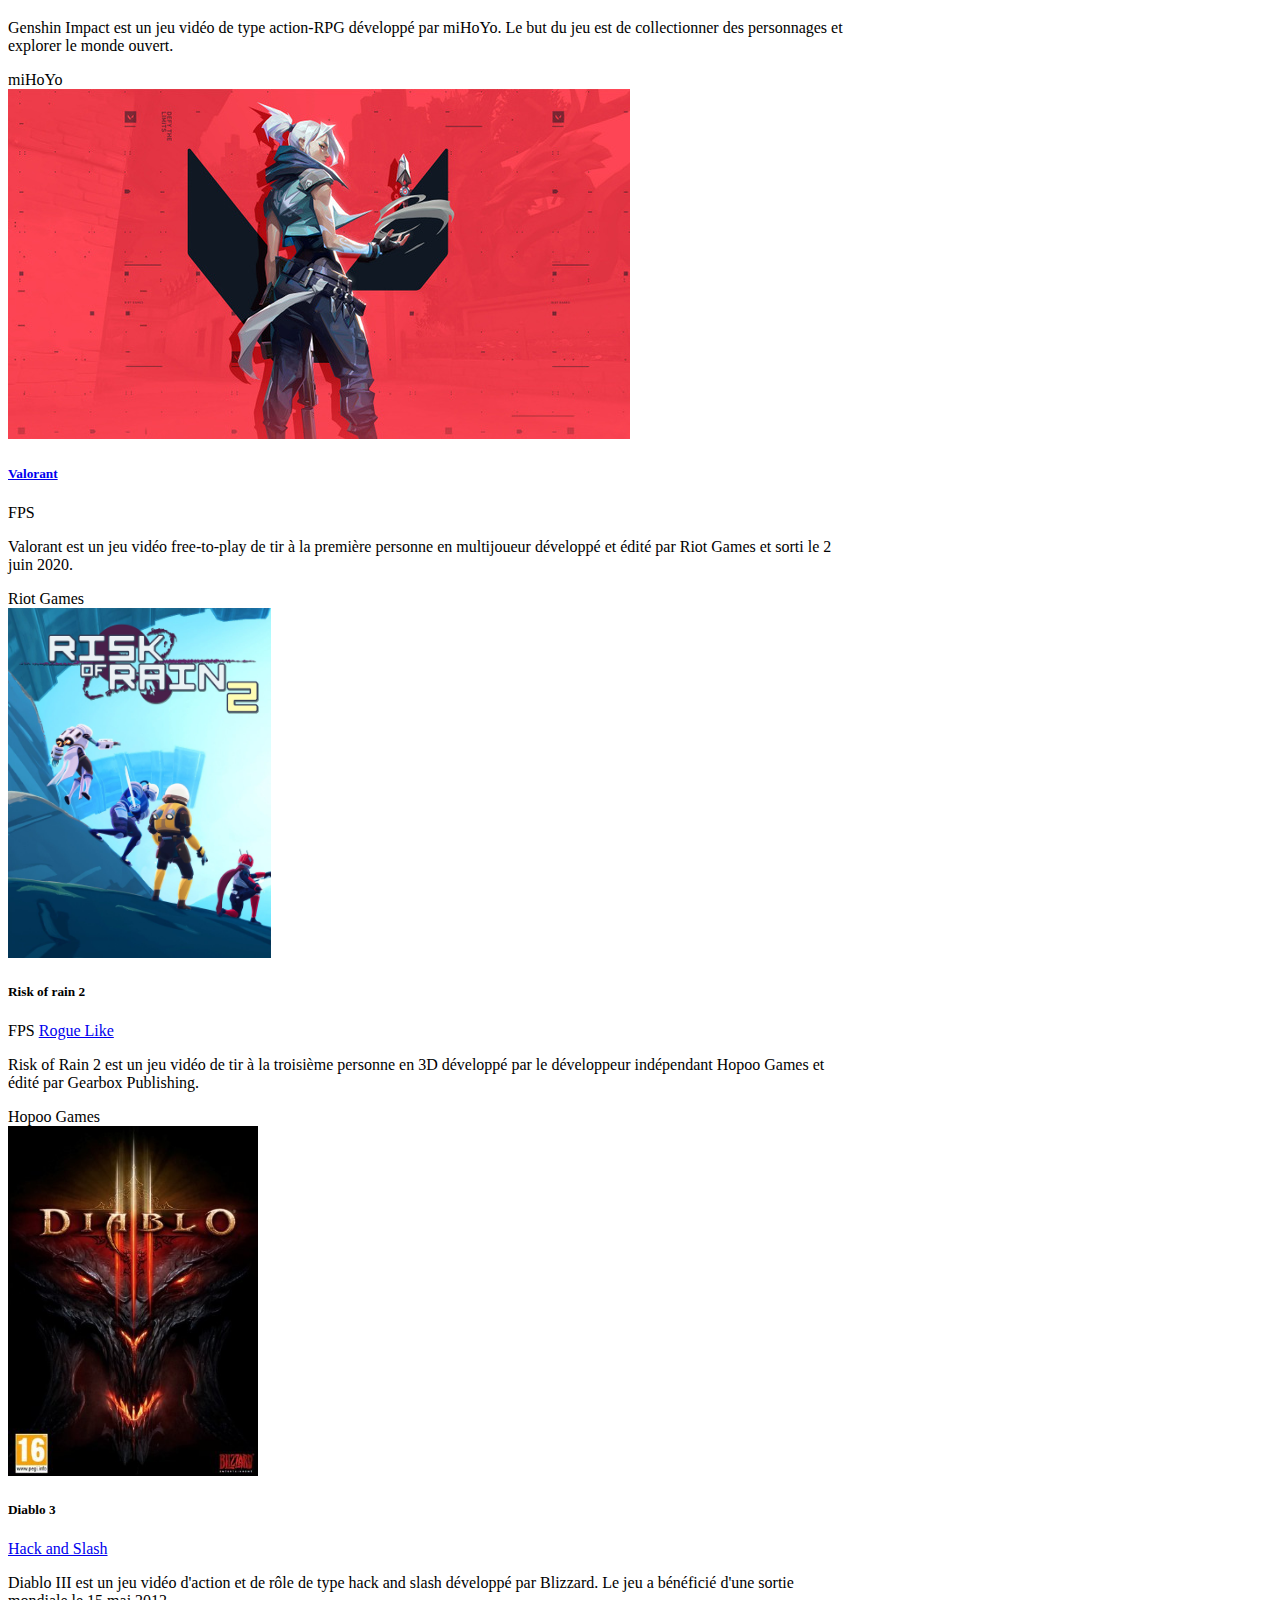
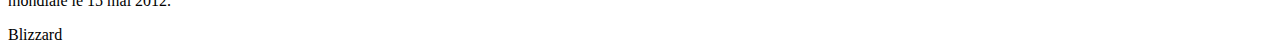
==== commit c281932a: "ds" ====
--- a/front.html
+++ b/front.html
@@ -7,6 +7,7 @@
     <link rel="stylesheet" href="style.css">
     <link rel="stylesheet" href="https://cdn.jsdelivr.net/npm/bootstrap@4.5.3/dist/css/bootstrap.min.css"
         integrity="sha384-TX8t27EcRE3e/ihU7zmQxVncDAy5uIKz4rEkgIXeMed4M0jlfIDPvg6uqKI2xXr2" crossorigin="anonymous">
+    <link rel="shortcut icon" href="images\hiclipart.com.png">
     <title>Top 10</title>
 </head>
 <nav class="navbar navbar-expand-lg navbar-dark bg-dark">
@@ -51,6 +52,11 @@
       Je suis passé master sur tft en octobre 2020.
     </div>
 </div> -->
+<div class="d-flex justify-content-around">
+    <img src="images\kindred.png"class="d-flex mr-3" data-src="holder.js/64x64?theme=sky" alt="Generic placeholder image">
+    <div class="p-2">Testing sht</div>
+    <img src="images\kindred.png"class="d-flex mr-3" data-src="holder.js/64x64?theme=sky" alt="Generic placeholder image">
+  </div>
 
 <body>
     <script src="https://code.jquery.com/jquery-3.5.1.slim.min.js"
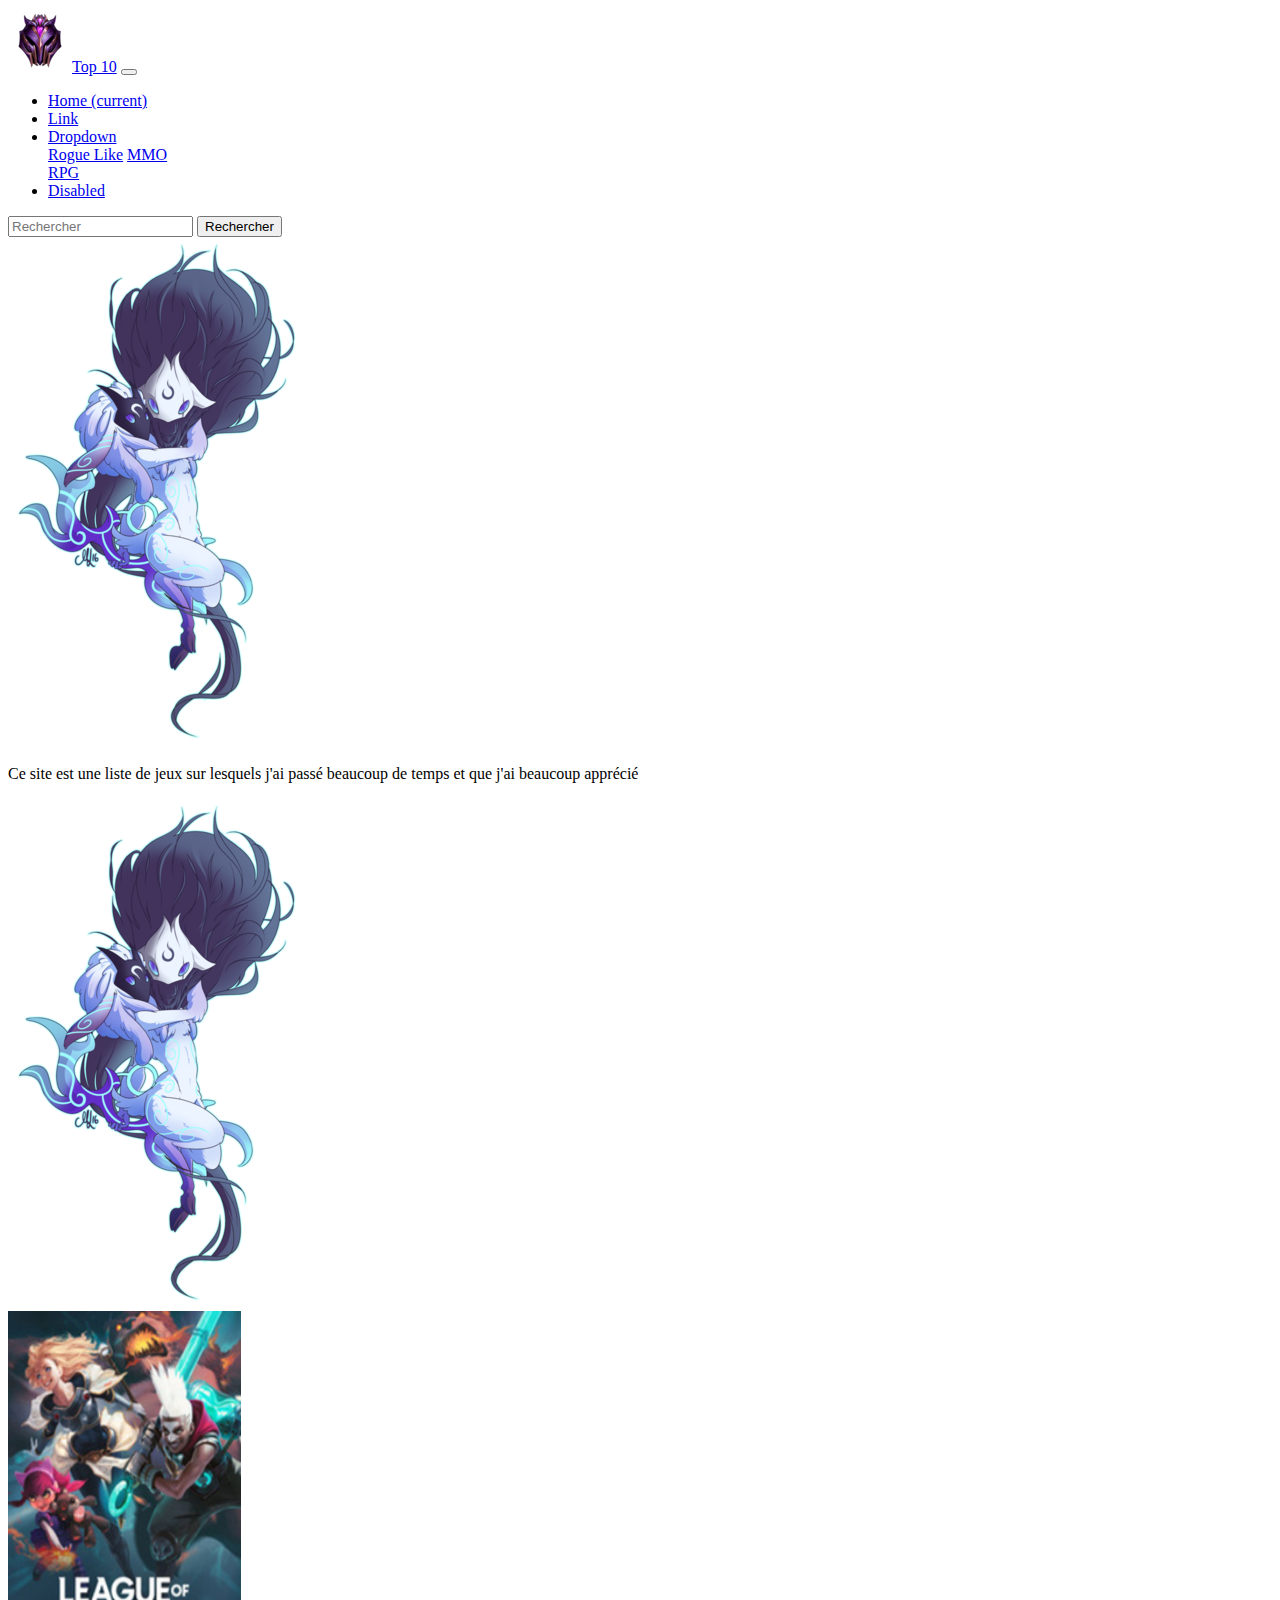
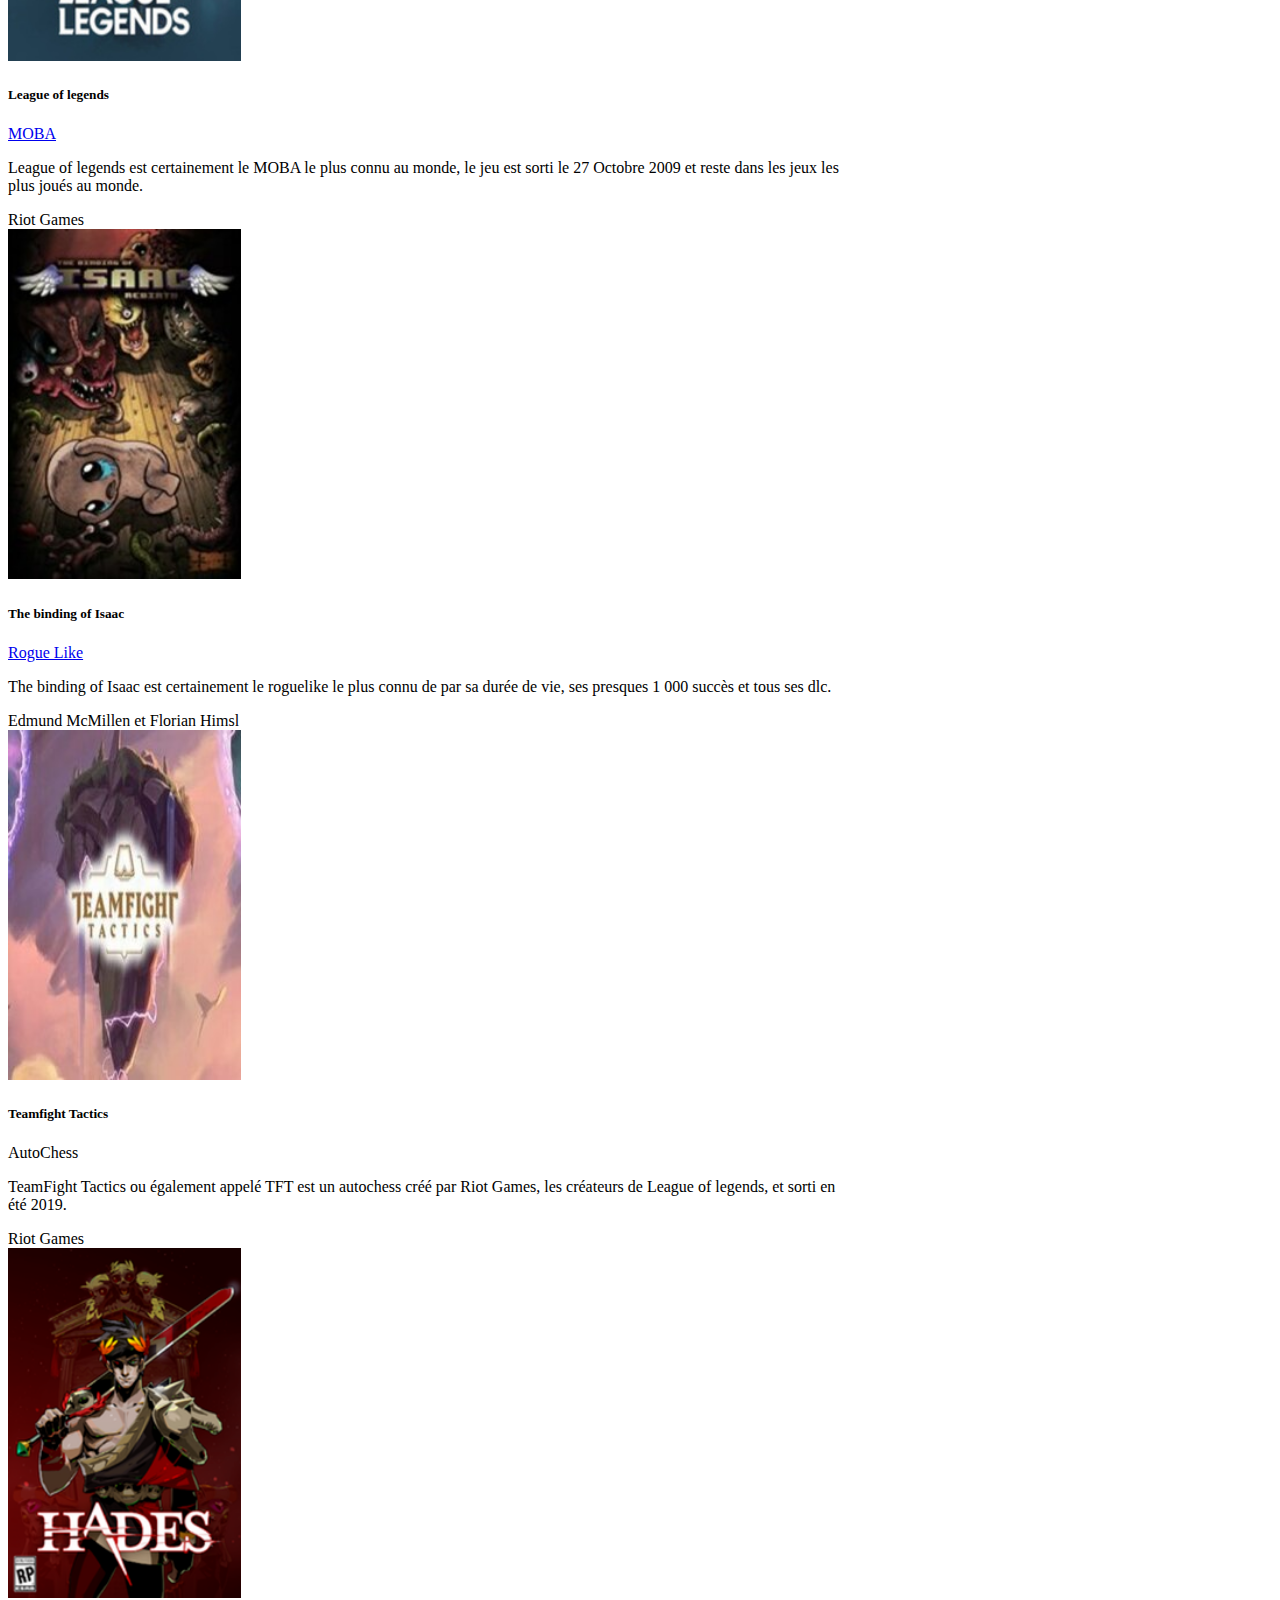
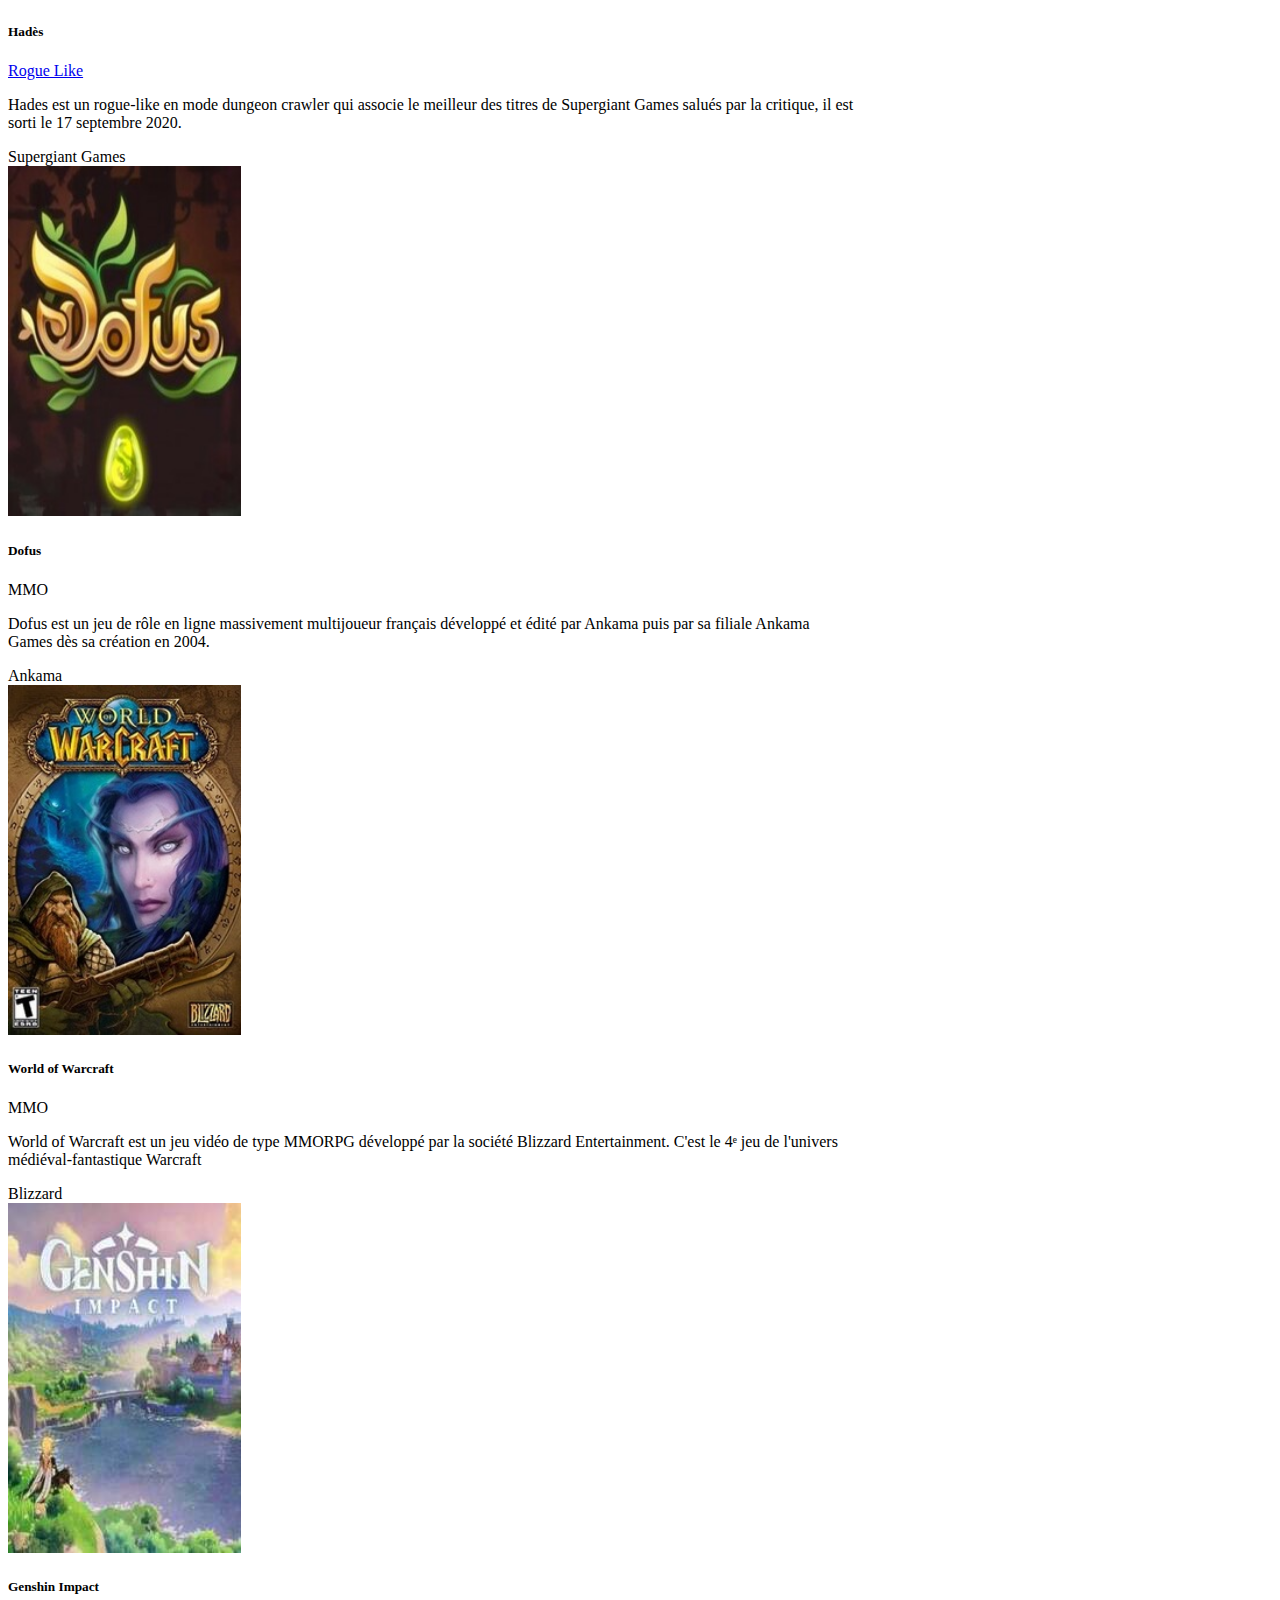
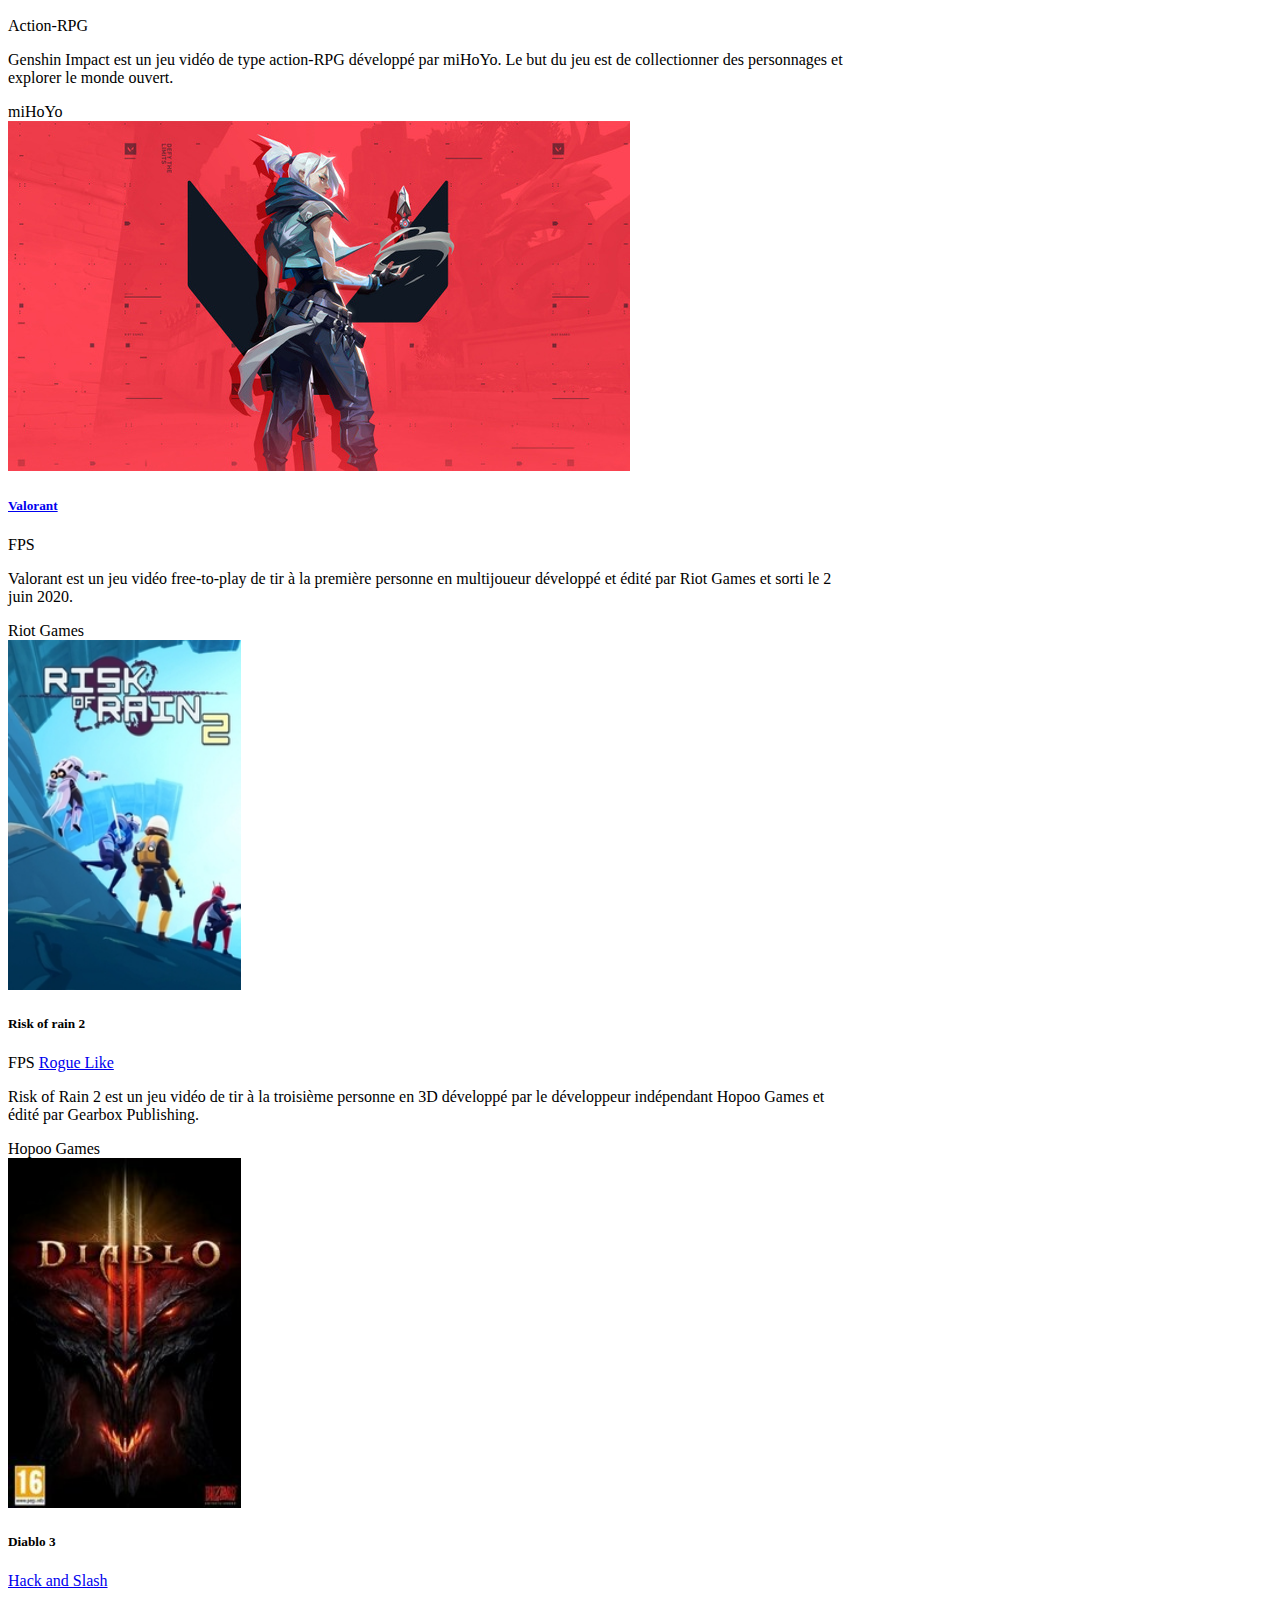
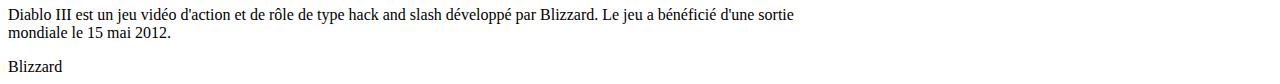
==== commit fb76ade9: "yjoji" ====
--- a/front.html
+++ b/front.html
@@ -54,7 +54,7 @@
 </div> -->
 <div class="d-flex justify-content-around">
     <img src="images\kindred.png"class="d-flex mr-3" data-src="holder.js/64x64?theme=sky" alt="Generic placeholder image">
-    <div class="p-2">Testing sht</div>
+    <div class="p-2 align-self-center text-white"><p class="font-weight-bold display-4">Ce site est une liste de jeux sur lesquels j'ai passé beaucoup de temps et que j'ai beaucoup apprécié</p></div>
     <img src="images\kindred.png"class="d-flex mr-3" data-src="holder.js/64x64?theme=sky" alt="Generic placeholder image">
   </div>
 
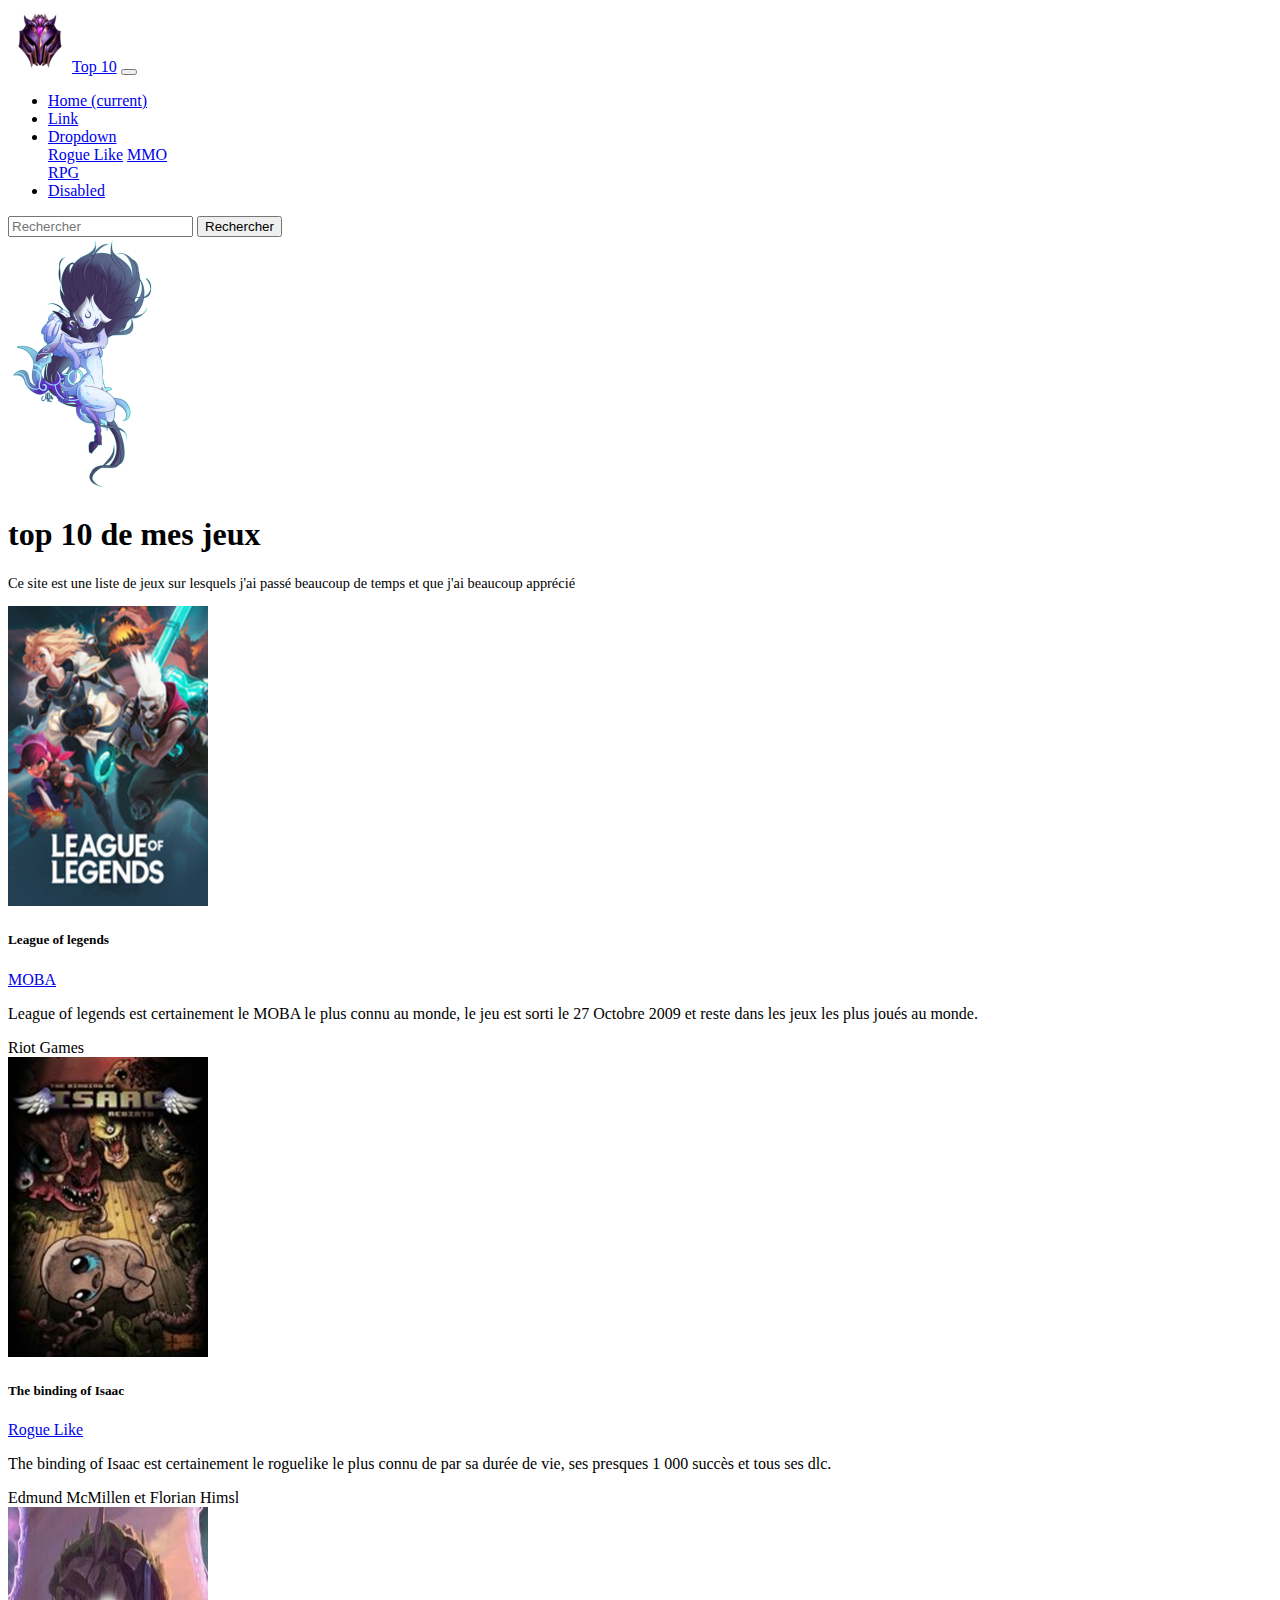
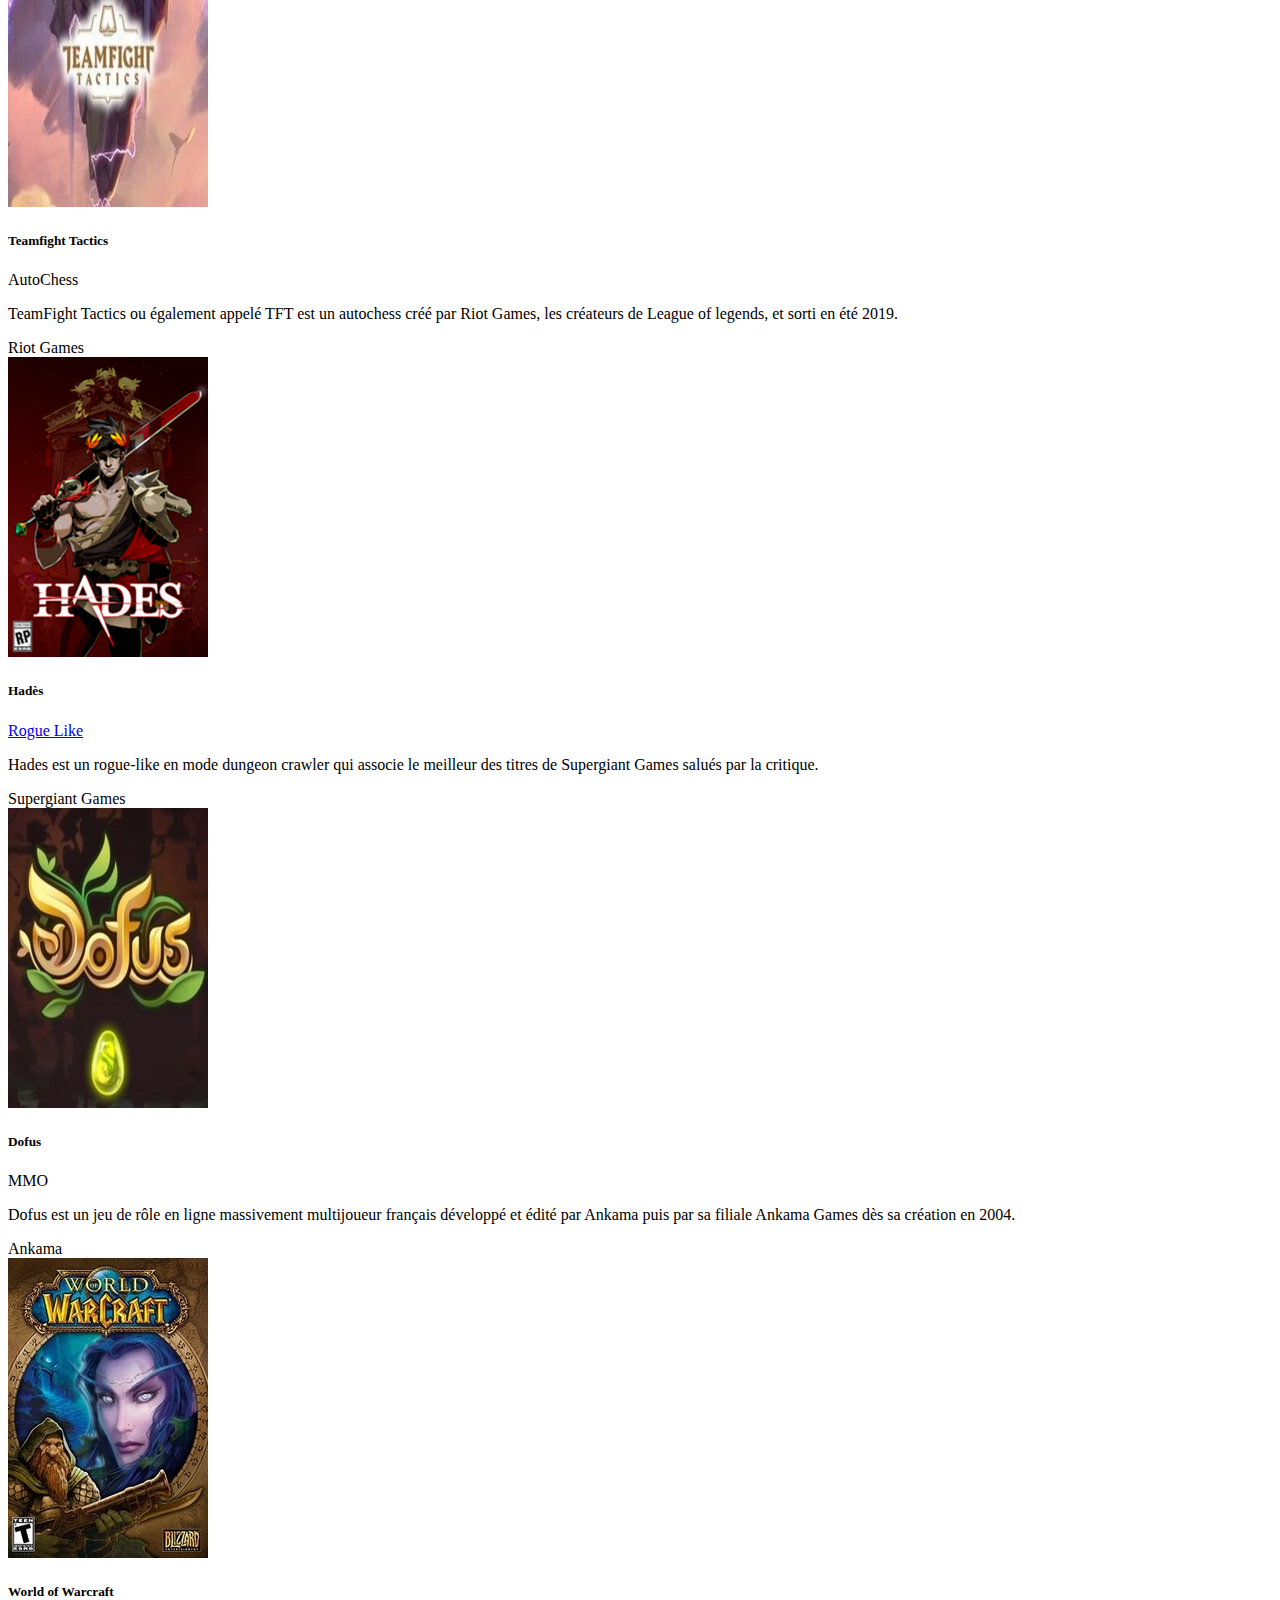
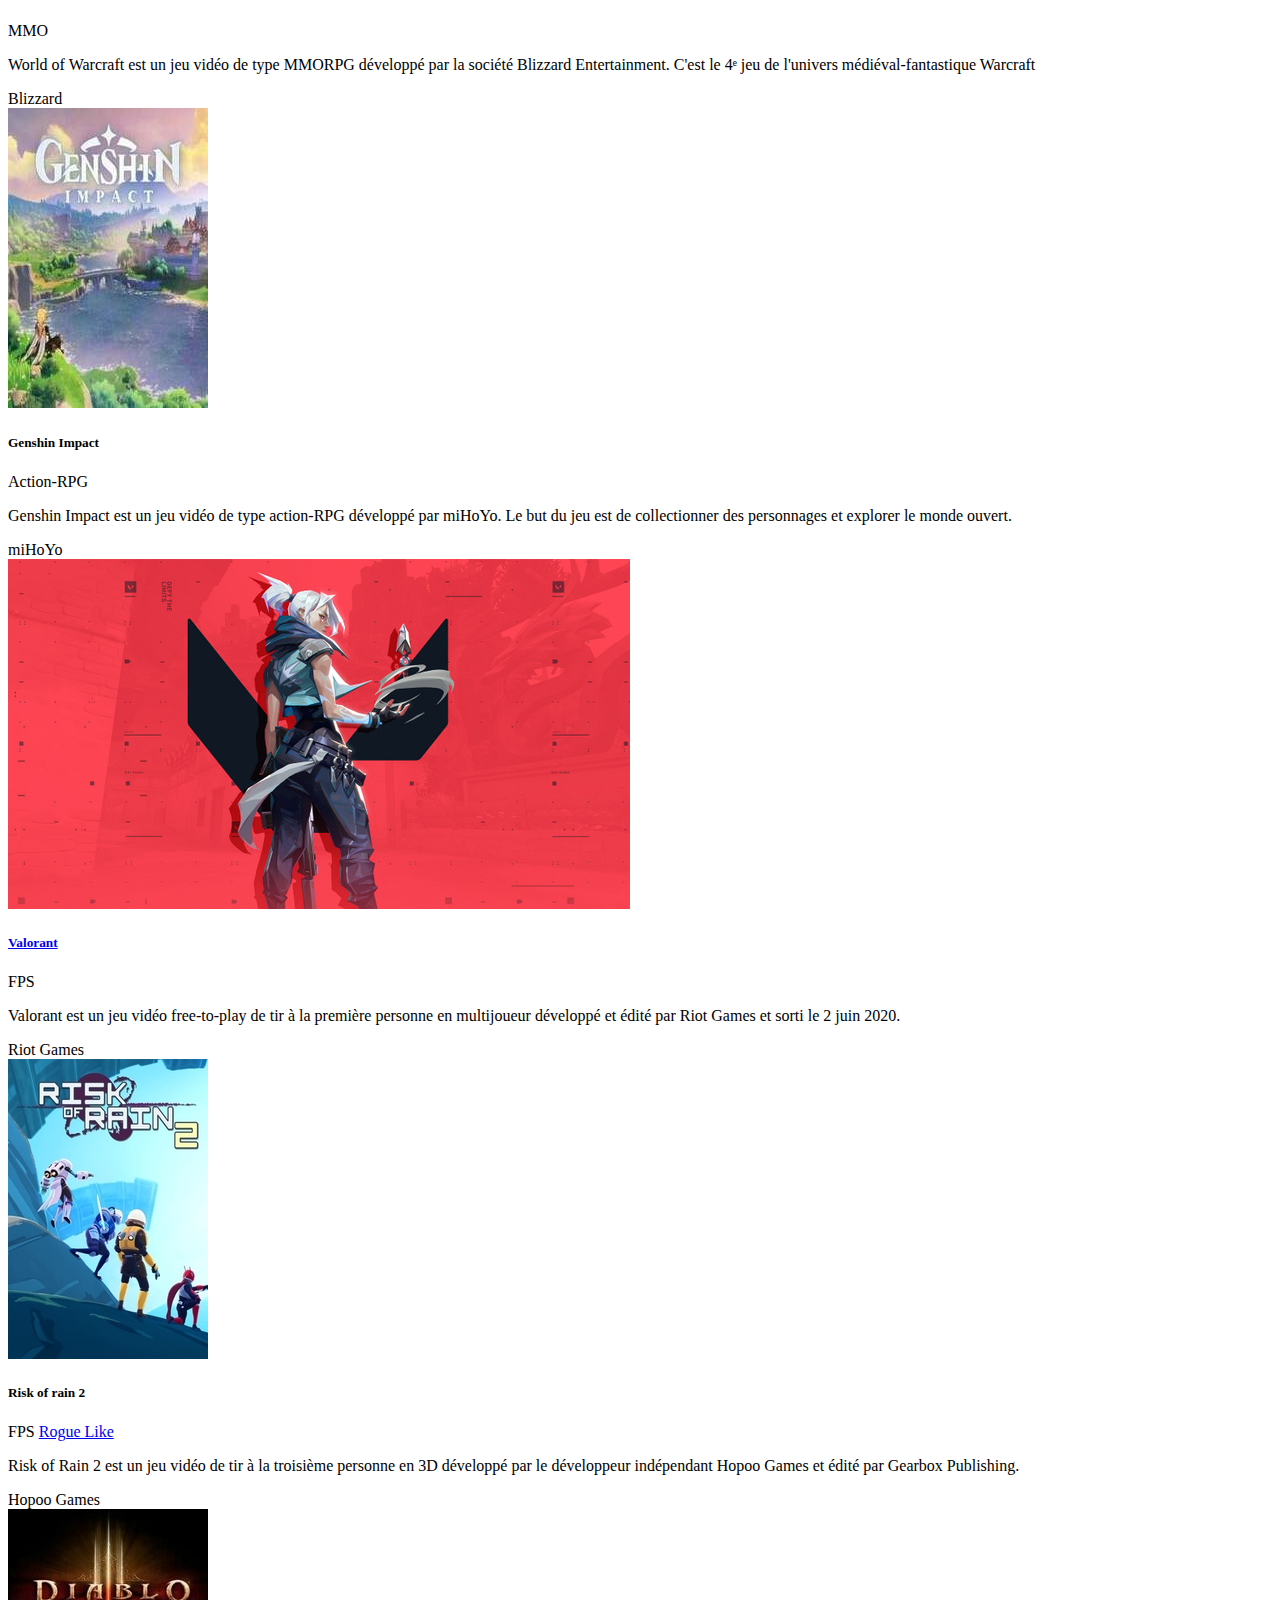
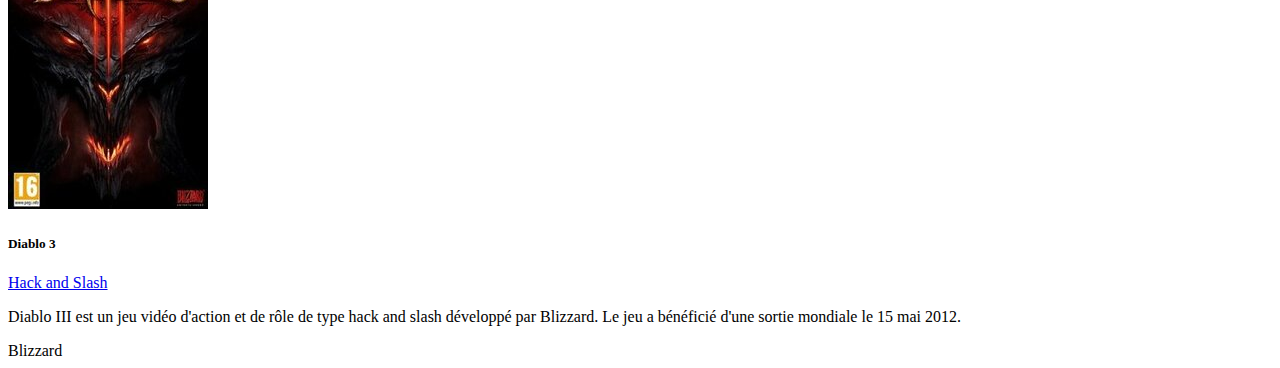
==== commit a536eb55: "aqa" ====
--- a/front.html
+++ b/front.html
@@ -7,7 +7,7 @@
     <link rel="stylesheet" href="style.css">
     <link rel="stylesheet" href="https://cdn.jsdelivr.net/npm/bootstrap@4.5.3/dist/css/bootstrap.min.css"
         integrity="sha384-TX8t27EcRE3e/ihU7zmQxVncDAy5uIKz4rEkgIXeMed4M0jlfIDPvg6uqKI2xXr2" crossorigin="anonymous">
-    <link rel="shortcut icon" href="images\hiclipart.com.png">
+    <link rel="shortcut icon" href="/images/hiclipart.com.png">
     <title>Top 10</title>
 </head>
 <nav class="navbar navbar-expand-lg navbar-dark bg-dark">
@@ -49,24 +49,32 @@
     <img src="images\master_1.png"class="d-flex mr-3" data-src="holder.js/64x64?theme=sky" alt="Generic placeholder image">
     <div class="media-body text-white">
       <h5 class="mt-0 text-white" >Master tft</h5>
-      Je suis passé master sur tft en octobre 2020.
+      brouillon texte
     </div>
 </div> -->
-<div class="d-flex justify-content-around">
-    <img src="images\kindred.png"class="d-flex mr-3" data-src="holder.js/64x64?theme=sky" alt="Generic placeholder image">
-    <div class="p-2 align-self-center text-white"><p class="font-weight-bold display-4">Ce site est une liste de jeux sur lesquels j'ai passé beaucoup de temps et que j'ai beaucoup apprécié</p></div>
-    <img src="images\kindred.png"class="d-flex mr-3" data-src="holder.js/64x64?theme=sky" alt="Generic placeholder image">
-  </div>
+<div class="container-fluid col-lg-5 mx-auto my-2">
+    <div class="row">
+        <div>
+            <img class="mr-5 kindred" src="images\kindred.png" alt="kindred">
+        </div>
+        <div class="col-6">
+            <h1 class="h3">top 10 de mes jeux</h1>
+            <p class="text-justify" style="font-size: 0.9rem">
+                Ce site est une liste de jeux sur lesquels j'ai passé beaucoup de temps et que j'ai beaucoup apprécié</p>
+        </div>
+    </div>
+</div>
 
 <body>
     <script src="https://code.jquery.com/jquery-3.5.1.slim.min.js"
         integrity="sha384-DfXdz2htPH0lsSSs5nCTpuj/zy4C+OGpamoFVy38MVBnE+IbbVYUew+OrCXaRkfj" crossorigin="anonymous">
     </script>
+    <!-- sm md lg xl  -->
 
-    <div class="row row-cols-1 row-cols-md-4 mx-auto mt-2" style="max-width: 67%;">
-        <div class="col mb-4">
+    <div class="container-fluid col-xl-9 mx-auto row">
+        <div class="col-12 col-sm-6 col-md-4 col-xl-3 mb-4">
             <div class="card text-white bg-dark">
-                <img src="images\leagueoflegendstest (1).jpg" style="height: 350px;" class="card-img-top" alt="Lol">
+                <img src="images\leagueoflegendstest (1).jpg" class="card-img-top" alt="Lol">
                 <div class="card-body">
                     <h5 class="card-title">League of legends</h5>
                     <a href="#" class="badge badge-info">MOBA</a>
@@ -76,9 +84,9 @@
                 </div>
             </div>
         </div>
-        <div class="col mb-4">
+        <div class="col-12 col-sm-6 col-md-4 col-xl-3 mb-4">
             <div class="card text-white bg-dark">
-                <img src="images\TBDOI.jpg" style="height: 350px;" class="card-img-top" alt="tbi">
+                <img src="images\TBDOI.jpg" class="card-img-top" alt="tbi">
                 <div class="card-body">
                     <h5 class="card-title">The binding of Isaac</h5>
                     <a href="#" class="badge badge-success">Rogue Like</a>
@@ -88,9 +96,9 @@
                 </div>
             </div>
         </div>
-        <div class="col mb-4">
+        <div class="col-12 col-sm-6 col-md-4 col-xl-3 mb-4">
             <div class="card text-white bg-dark">
-                <img src="images\tft (1).jpg" style="height: 350px;" class="card-img-top" alt="tft">
+                <img src="images\tft (1).jpg" class="card-img-top" alt="tft">
                 <div class="card-body">
                     <h5 class="card-title">Teamfight Tactics</h5>
                     <span class="badge badge-pill badge-secondary">AutoChess</span>
@@ -100,21 +108,21 @@
                 </div>
             </div>
         </div>
-        <div class="col mb-4">
+        <div class="col-12 col-sm-6 col-md-4 col-xl-3 mb-4">
             <div class="card text-white bg-dark">
-                <img src="images\hades (1).png" style="height: 350px;" class="card-img-top" alt="hades">
+                <img src="images\hades (1).png" class="card-img-top" alt="hades">
                 <div class="card-body">
                     <h5 class="card-title">Hadès</h5>
                     <a href="#" class="badge badge-success">Rogue Like</a>
                     <p class="card-text">Hades est un rogue-like en mode dungeon crawler qui associe le meilleur des
-                        titres de Supergiant Games salués par la critique, il est sorti le 17 septembre 2020.</p>
+                        titres de Supergiant Games salués par la critique.</p>
                     <footer class="blockquote-footer">Supergiant Games<cite title="Source Title"></cite></footer>
                 </div>
             </div>
         </div>
-        <div class="col mb-4">
+        <div class="col-12 col-sm-6 col-md-4 col-xl-3 mb-4">
             <div class="card text-white bg-dark">
-                <img src="images\dofus-aTLTcV (1).jpg" style="height: 350px;" class="card-img-top" alt="dofus">
+                <img src="images\dofus-aTLTcV (1).jpg" class="card-img-top" alt="dofus">
                 <div class="card-body">
                     <h5 class="card-title">Dofus</h5>
                     <span class="badge badge-pill badge-light">MMO</span>
@@ -124,9 +132,9 @@
                 </div>
             </div>
         </div>
-        <div class="col mb-4">
+        <div class="col-12 col-sm-6 col-md-4 col-xl-3 mb-4">
             <div class="card text-white bg-dark">
-                <img src="images\Wow.jpg" style="height: 350px;" class="card-img-top" alt="wow">
+                <img src="images\Wow.jpg" class="card-img-top" alt="wow">
                 <div class="card-body">
                     <h5 class="card-title">World of Warcraft</h5>
                     <span class="badge badge-pill badge-light">MMO</span>
@@ -136,9 +144,9 @@
                 </div>
             </div>
         </div>
-        <div class="col mb-4">
+        <div class="col-12 col-sm-6 col-md-4 col-xl-3 mb-4">
             <div class="card text-white bg-dark">
-                <img src="images\genshin-impact-cover (1).jpg" style="height: 350px;" class="card-img-top"
+                <img src="images\genshin-impact-cover (1).jpg" class="card-img-top"
                     alt="genshin">
                 <div class="card-body">
                     <h5 class="card-title">Genshin Impact</h5>
@@ -149,9 +157,9 @@
                 </div>
             </div>
         </div>
-        <div class="col mb-4">
+        <div class="col-12 col-sm-6 col-md-4 col-xl-3 mb-4">
             <div class="card text-white bg-dark">
-                <img src="images\valolo (1).jpg" style="height: 350px;" class="card-img-top" alt="valorant">
+                <img src="images\valolo (1).jpg" class="card-img-top" alt="valorant">
                 <div class="card-body">
                     <h5 class="card-title"><a href="https://playvalorant.com/en-gb/">Valorant</a></h5>
                     <span class="badge badge-pill badge-primary">FPS</span>
@@ -160,9 +168,9 @@
                 </div>
             </div>
         </div>
-        <div class="col mb-4">
+        <div class="col-12 col-sm-6 col-md-4 col-xl-3 mb-4">
             <div class="card text-white bg-dark">
-                <img src="images\risk-of-rain-2-cover.jpg" style="height: 350px;" class="card-img-top" alt="Lol">
+                <img src="images\risk-of-rain-2-cover.jpg" class="card-img-top" alt="Lol">
                 <div class="card-body">
                     <h5 class="card-title">Risk of rain 2</h5>
                     <span class="badge badge-pill badge-primary">FPS</span>
@@ -172,9 +180,9 @@
                 </div>
             </div>
         </div>
-        <div class="col mb-4">
+        <div class="col-12 col-sm-6 col-md-4 col-xl-3 mb-4">
             <div class="card text-white bg-dark">
-                <img src="images\diablo3.jpg" style="height: 350px;" class="card-img-top" alt="Lol">
+                <img src="images\diablo3.jpg" class="card-img-top" alt="Lol">
                 <div class="card-body">
                     <h5 class="card-title">Diablo 3</h5>
                     <a href="#" class="badge badge-danger">Hack and Slash</a>
--- a/style.css
+++ b/style.css
@@ -3,4 +3,7 @@
 }
 .footer-bot{
     background:grey;
+}
+.kindred{
+    width: 150px;
 }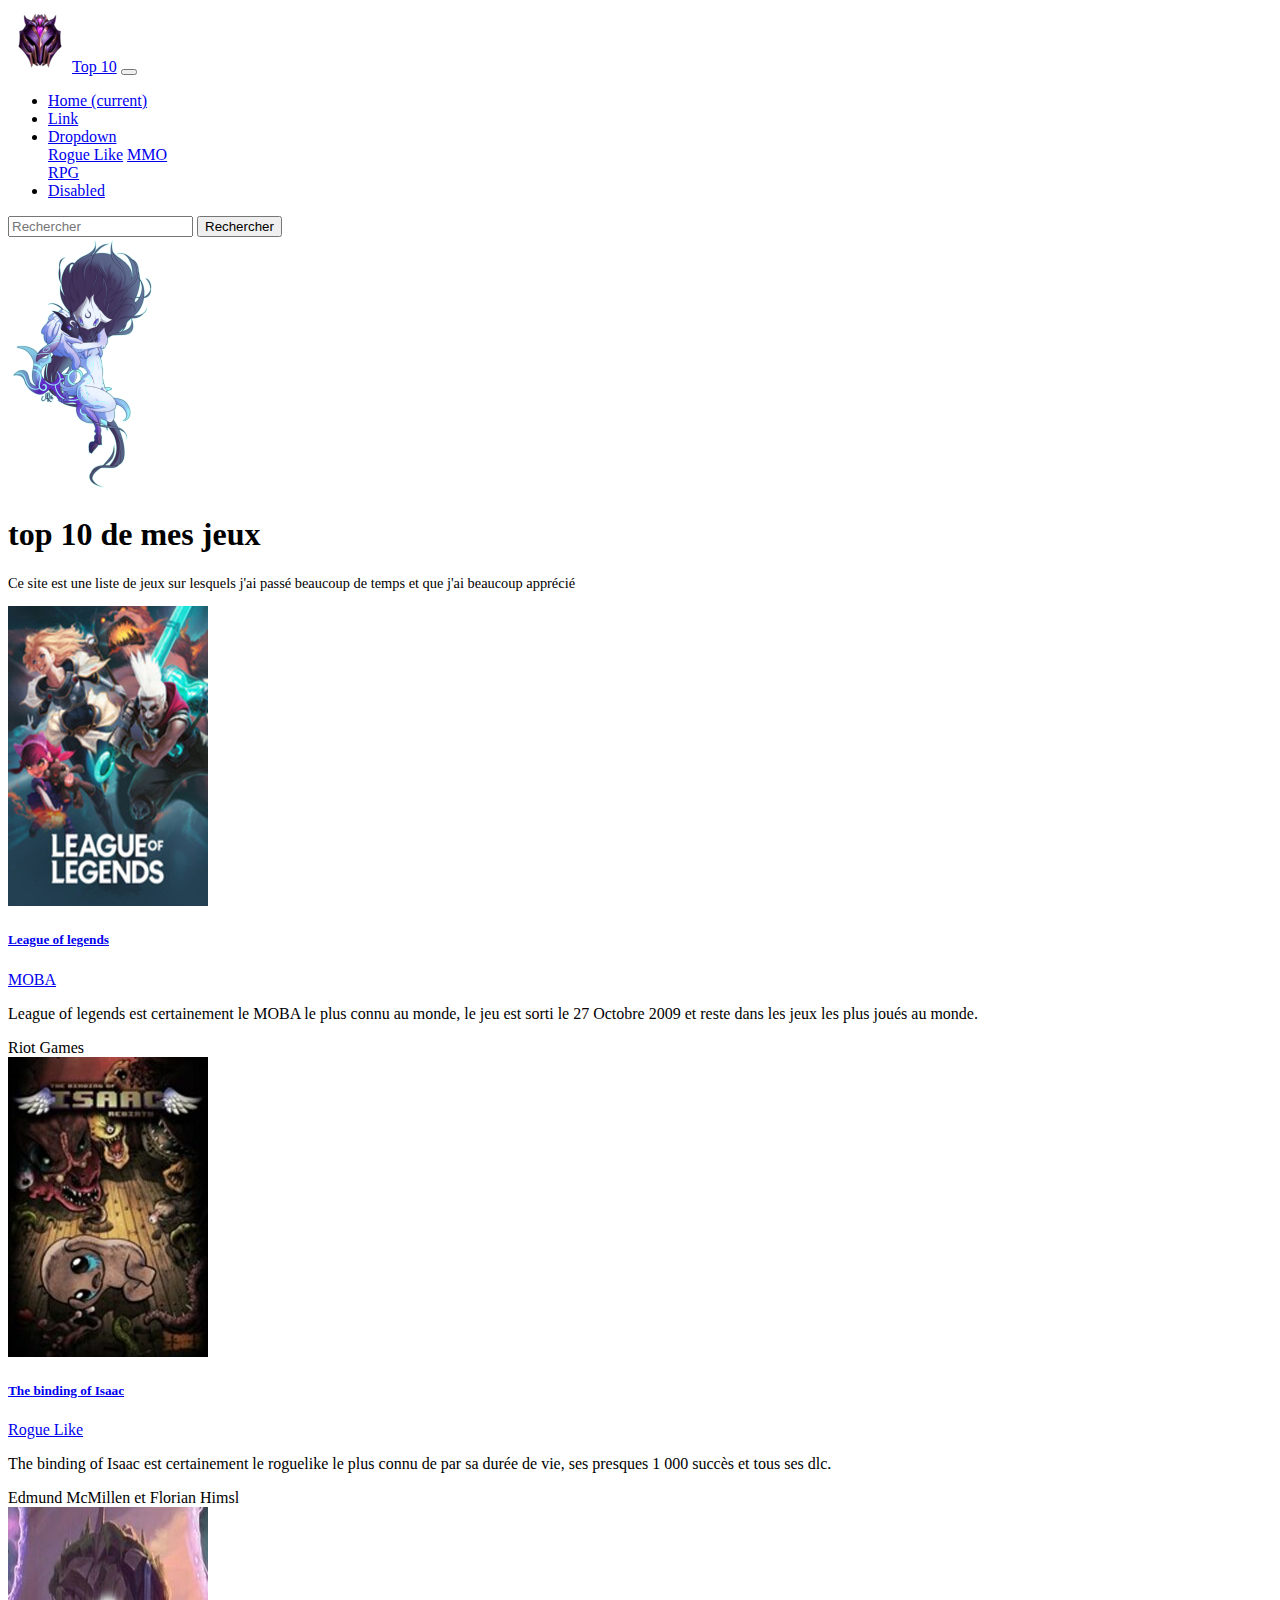
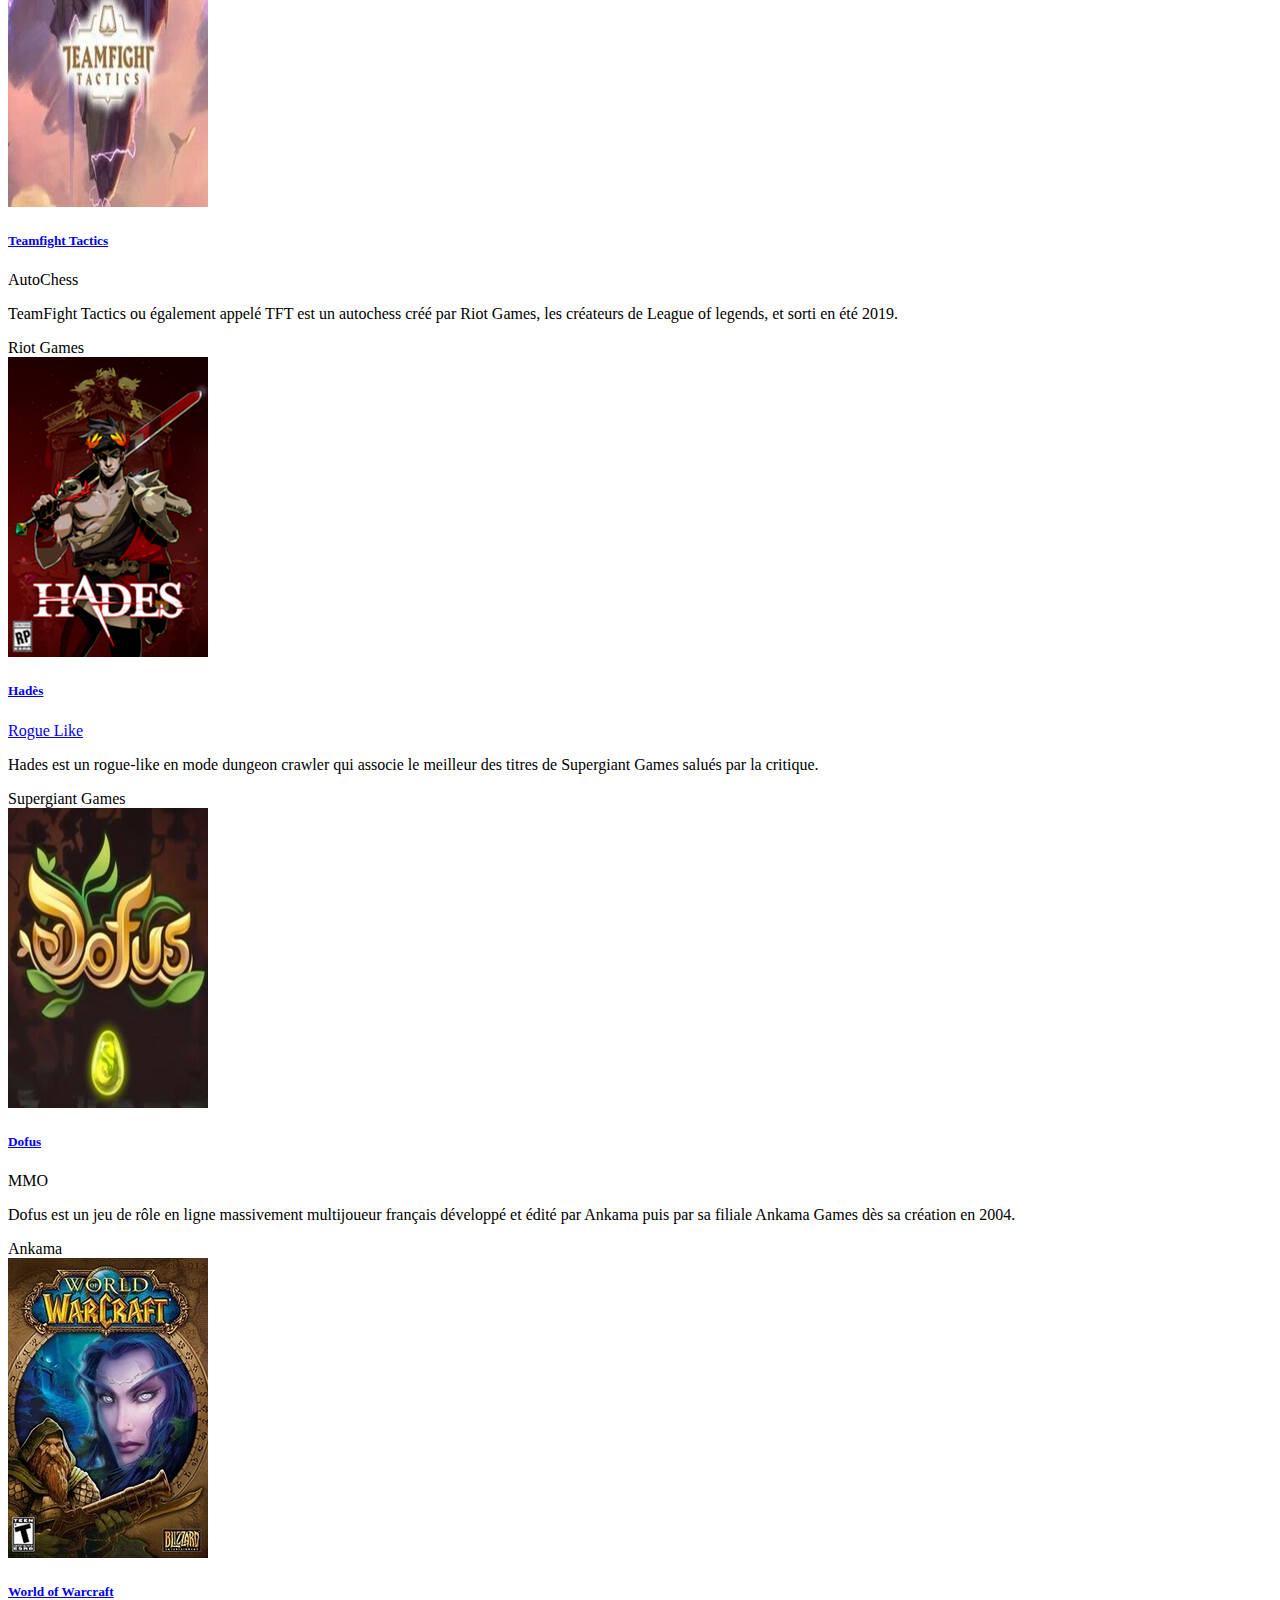
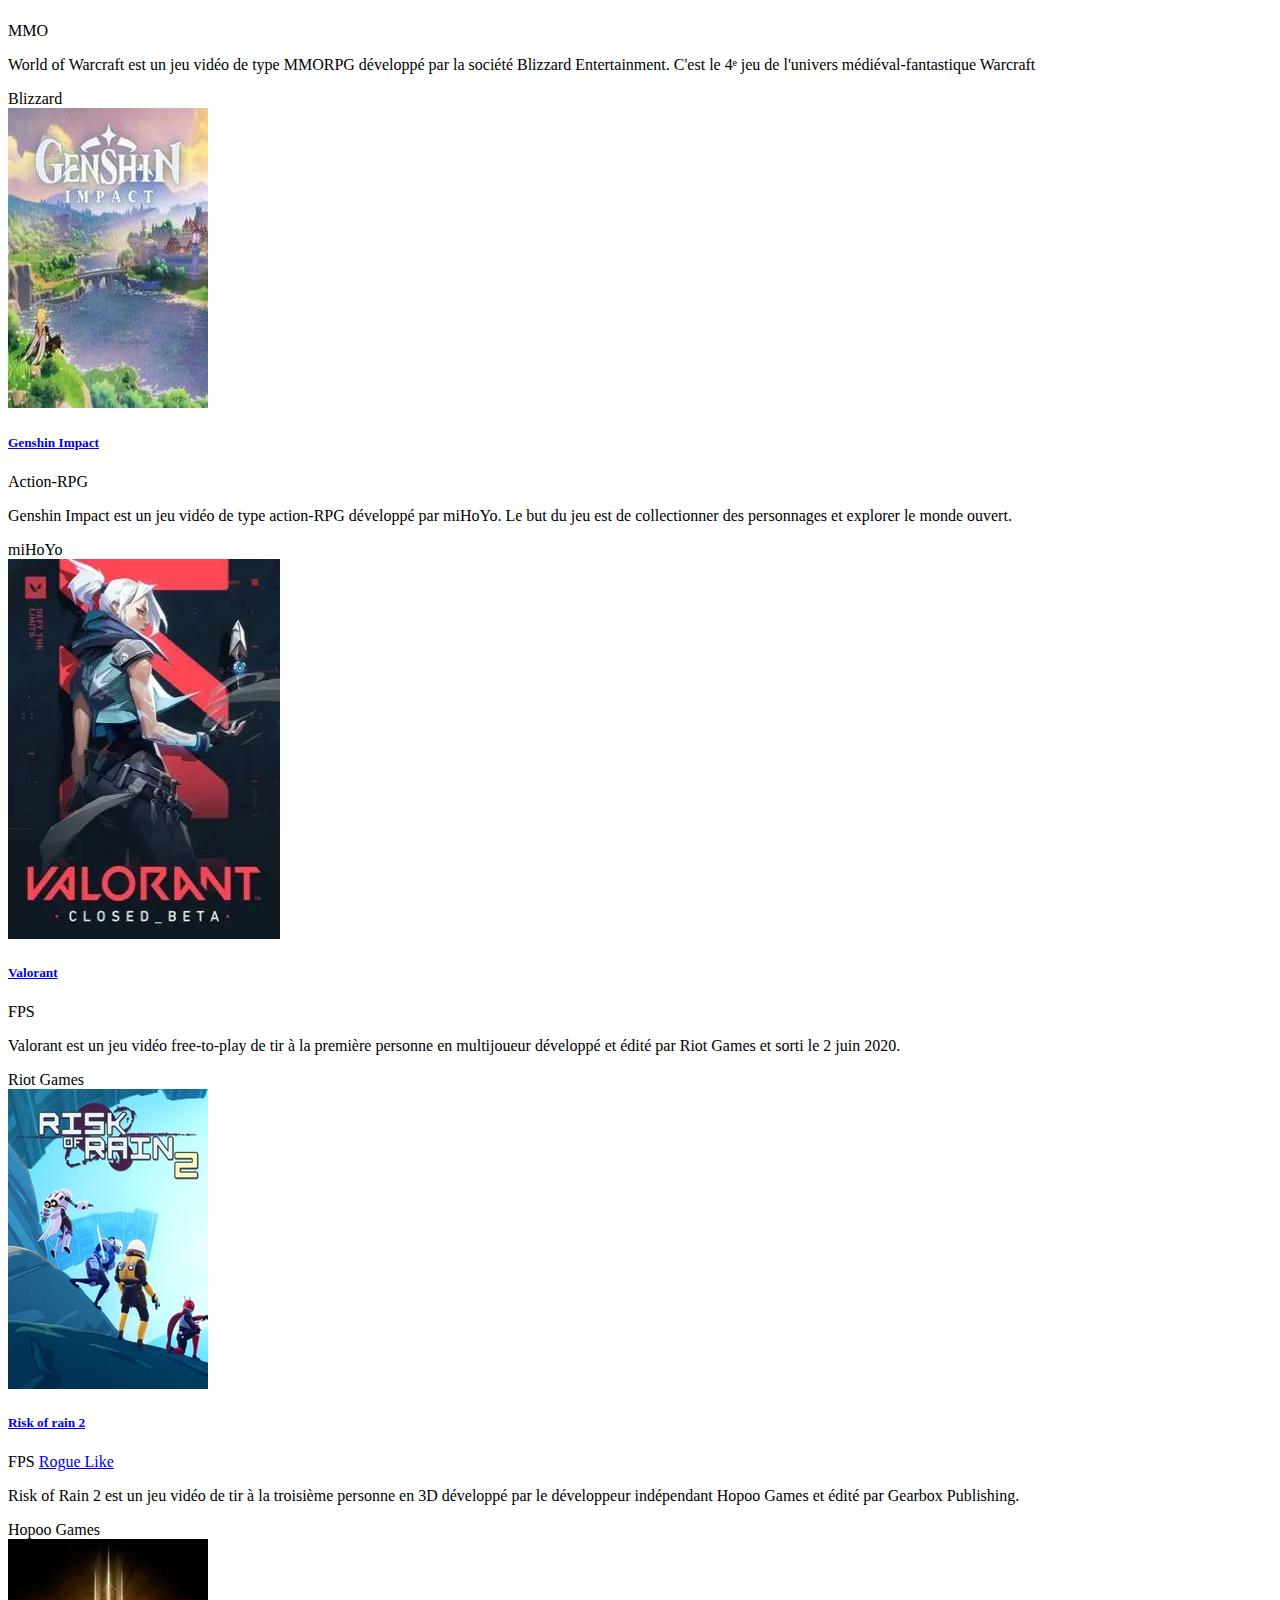
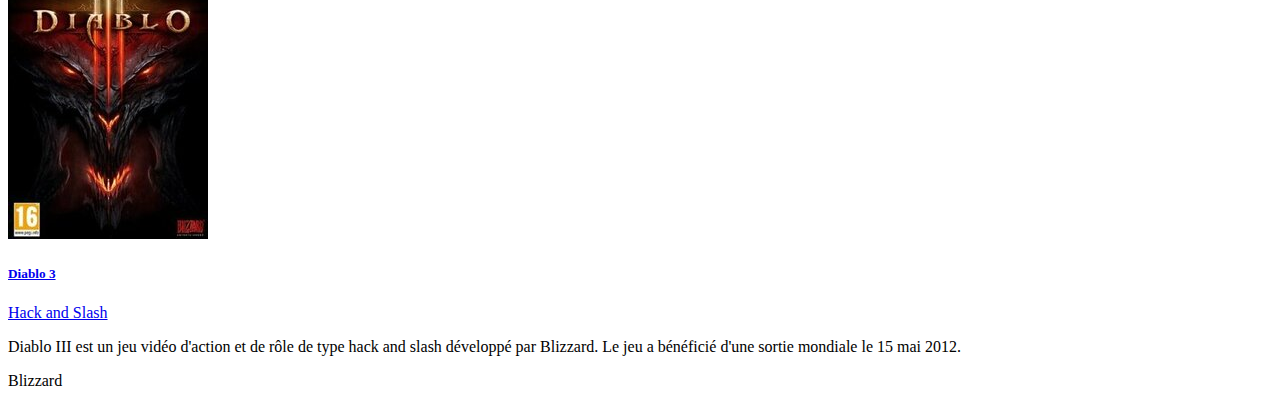
==== commit 7c98892e: "valo" ====
--- a/front.html
+++ b/front.html
@@ -76,7 +76,7 @@
             <div class="card text-white bg-dark">
                 <img src="images\leagueoflegendstest (1).jpg" class="card-img-top" alt="Lol">
                 <div class="card-body">
-                    <h5 class="card-title">League of legends</h5>
+                    <h5 class="card-title"><a href="https://play.euw.leagueoflegends.com/fr_FR">League of legends</a></h5>
                     <a href="#" class="badge badge-info">MOBA</a>
                     <p class="card-text">League of legends est certainement le MOBA le plus connu au monde, le jeu est
                         sorti le 27 Octobre 2009 et reste dans les jeux les plus joués au monde.</p>
@@ -88,7 +88,7 @@
             <div class="card text-white bg-dark">
                 <img src="images\TBDOI.jpg" class="card-img-top" alt="tbi">
                 <div class="card-body">
-                    <h5 class="card-title">The binding of Isaac</h5>
+                    <h5 class="card-title"><a href="https://store.steampowered.com/app/113200/The_Binding_of_Isaac/">The binding of Isaac</a></h5>
                     <a href="#" class="badge badge-success">Rogue Like</a>
                     <p class="card-text">The binding of Isaac est certainement le roguelike le plus connu de par sa
                         durée de vie, ses presques 1 000 succès et tous ses dlc.</p>
@@ -100,7 +100,7 @@
             <div class="card text-white bg-dark">
                 <img src="images\tft (1).jpg" class="card-img-top" alt="tft">
                 <div class="card-body">
-                    <h5 class="card-title">Teamfight Tactics</h5>
+                    <h5 class="card-title"><a href="https://teamfighttactics.leagueoflegends.com/fr-fr/">Teamfight Tactics</a></h5>
                     <span class="badge badge-pill badge-secondary">AutoChess</span>
                     <p class="card-text">TeamFight Tactics ou également appelé TFT est un autochess créé par Riot Games,
                         les créateurs de League of legends, et sorti en été 2019.</p>
@@ -112,7 +112,7 @@
             <div class="card text-white bg-dark">
                 <img src="images\hades (1).png" class="card-img-top" alt="hades">
                 <div class="card-body">
-                    <h5 class="card-title">Hadès</h5>
+                    <h5 class="card-title"><a href="https://store.steampowered.com/app/1145360/Hades/?l=french">Hadès</a></h5>
                     <a href="#" class="badge badge-success">Rogue Like</a>
                     <p class="card-text">Hades est un rogue-like en mode dungeon crawler qui associe le meilleur des
                         titres de Supergiant Games salués par la critique.</p>
@@ -124,7 +124,7 @@
             <div class="card text-white bg-dark">
                 <img src="images\dofus-aTLTcV (1).jpg" class="card-img-top" alt="dofus">
                 <div class="card-body">
-                    <h5 class="card-title">Dofus</h5>
+                    <h5 class="card-title"><a href="https://www.dofus.com/fr/prehome">Dofus</a></h5>
                     <span class="badge badge-pill badge-light">MMO</span>
                     <p class="card-text">Dofus est un jeu de rôle en ligne massivement multijoueur français développé et
                         édité par Ankama puis par sa filiale Ankama Games dès sa création en 2004.</p>
@@ -136,7 +136,7 @@
             <div class="card text-white bg-dark">
                 <img src="images\Wow.jpg" class="card-img-top" alt="wow">
                 <div class="card-body">
-                    <h5 class="card-title">World of Warcraft</h5>
+                    <h5 class="card-title"><a href="https://worldofwarcraft.com/fr-fr/">World of Warcraft</a></h5>
                     <span class="badge badge-pill badge-light">MMO</span>
                     <p class="card-text">World of Warcraft est un jeu vidéo de type MMORPG développé par la société
                         Blizzard Entertainment. C'est le 4ᵉ jeu de l'univers médiéval-fantastique Warcraft</p>
@@ -149,7 +149,7 @@
                 <img src="images\genshin-impact-cover (1).jpg" class="card-img-top"
                     alt="genshin">
                 <div class="card-body">
-                    <h5 class="card-title">Genshin Impact</h5>
+                    <h5 class="card-title"><a href="https://genshin.mihoyo.com/en">Genshin Impact</a></h5>
                     <span class="badge badge-pill badge-warning">Action-RPG</span>
                     <p class="card-text">Genshin Impact est un jeu vidéo de type action-RPG développé par miHoYo. Le but du jeu est de
                         collectionner des personnages et explorer le monde ouvert.</p>
@@ -159,7 +159,7 @@
         </div>
         <div class="col-12 col-sm-6 col-md-4 col-xl-3 mb-4">
             <div class="card text-white bg-dark">
-                <img src="images\valolo (1).jpg" class="card-img-top" alt="valorant">
+                <img src="/images/testvalo.webp" class="card-img-top" alt="valorant">
                 <div class="card-body">
                     <h5 class="card-title"><a href="https://playvalorant.com/en-gb/">Valorant</a></h5>
                     <span class="badge badge-pill badge-primary">FPS</span>
@@ -172,7 +172,7 @@
             <div class="card text-white bg-dark">
                 <img src="images\risk-of-rain-2-cover.jpg" class="card-img-top" alt="Lol">
                 <div class="card-body">
-                    <h5 class="card-title">Risk of rain 2</h5>
+                    <h5 class="card-title"><a href="https://store.steampowered.com/app/632360/Risk_of_Rain_2/">Risk of rain 2</a></h5>
                     <span class="badge badge-pill badge-primary">FPS</span>
                     <a href="#Lol" class="badge badge-success">Rogue Like</a>
                     <p class="card-text">Risk of Rain 2 est un jeu vidéo de tir à la troisième personne en 3D développé par le développeur indépendant Hopoo Games et édité par Gearbox Publishing.</p>
@@ -184,7 +184,7 @@
             <div class="card text-white bg-dark">
                 <img src="images\diablo3.jpg" class="card-img-top" alt="Lol">
                 <div class="card-body">
-                    <h5 class="card-title">Diablo 3</h5>
+                    <h5 class="card-title"><a href="https://eu.diablo3.com/fr-fr/">Diablo 3</a></h5>
                     <a href="#" class="badge badge-danger">Hack and Slash</a>
                     <p class="card-text">Diablo III est un jeu vidéo d'action et de rôle de type hack and slash développé par Blizzard. Le jeu a bénéficié d'une sortie mondiale le 15 mai 2012.</p>
                     <footer class="blockquote-footer">Blizzard<cite title="Source Title"></cite></footer>
